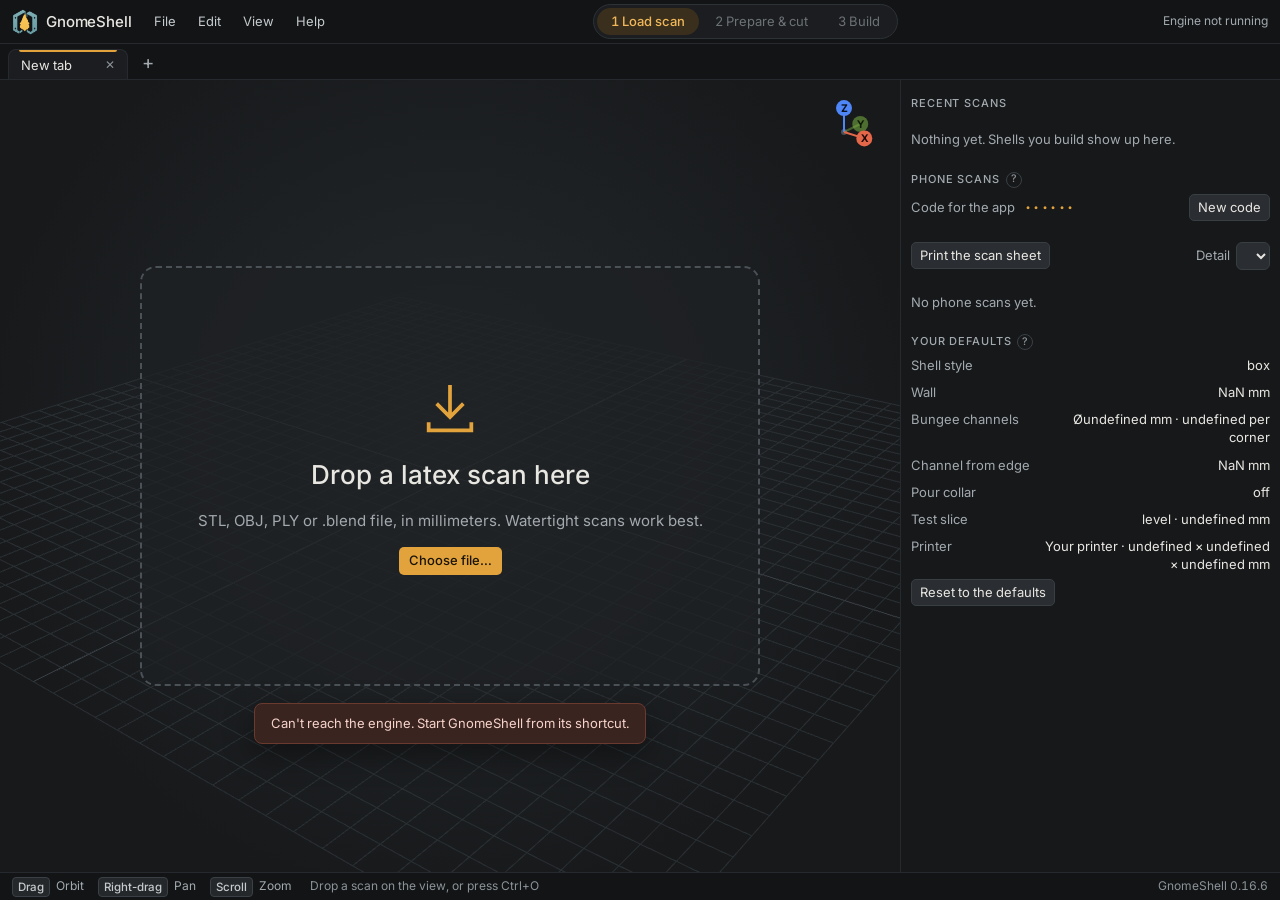
==== web/index.html @ 3bf7a103 "0.16.6: Clean up scan takes away a bench too; Keep box to pick what to keep Clean up scan now looks " ====
<!doctype html>
<html lang="en">
<head>
<meta charset="utf-8">
<meta name="viewport" content="width=device-width, initial-scale=1">
<title>GnomeShell</title>
<link rel="icon" type="image/png" sizes="256x256" href="icon.png?v=0.12.0">
<link rel="stylesheet" href="app.css">
<script type="importmap">{"imports":{"three":"./vendor/three.module.min.js"}}</script>
</head>
<body>
<div class="update-pop" id="updatePop" role="dialog" aria-labelledby="updTitle" hidden>
  <img src="logo.png" width="36" height="36" alt="">
  <div class="upd-text">
    <div class="upd-title" id="updTitle"></div>
    <div class="upd-notes" id="updNotes"></div>
  </div>
  <div class="upd-btns">
    <button type="button" class="btn" id="updIgnore">Ignore</button>
    <button type="button" class="btn primary" id="updGo">Update</button>
  </div>
</div>
<div class="app">
  <header class="top">
    <div class="brand">
      <img src="logo.png" width="26" height="26" alt="" aria-hidden="true">
      <span>GnomeShell</span>
    </div>
    <nav class="menubar" aria-label="Menus">
      <button type="button" class="menu-btn" id="fileMenu" aria-haspopup="menu">File</button>
      <button type="button" class="menu-btn" id="editMenu" aria-haspopup="menu">Edit</button>
      <button type="button" class="menu-btn" id="viewMenu" aria-haspopup="menu">View</button>
      <button type="button" class="menu-btn" id="helpMenu" aria-haspopup="menu">Help</button>
    </nav>
    <nav class="steps" aria-label="Steps">
      <button class="step" data-step="load" type="button">1 Load scan</button>
      <button class="step" data-step="cut" type="button" disabled>2 Prepare &amp; cut</button>
      <button class="step" data-step="done" type="button" disabled>3 Build</button>
    </nav>
    <span class="file" id="fileName" data-raw></span>
    <span class="meta mono" id="fileMeta">Starting…</span>
  </header>
  <nav class="tabstrip" id="tabstrip" aria-label="Open scans">
    <div class="tabs" id="tabs" role="tablist" aria-label="Open scans"></div>
    <button type="button" class="tab-new" id="tabNew" title="New tab (Ctrl+T): open another scan" aria-label="New tab">+</button>
  </nav>
  <div class="toolhdr" id="toolhdr" hidden>
    <div class="tgrp" id="editTools">
      <button type="button" id="undo" title="Undo (Ctrl+Z)" aria-label="Undo" disabled><svg width="16" height="16" viewBox="0 0 24 24" fill="none" stroke="currentColor" stroke-width="2" aria-hidden="true"><path d="M9 14L4 9l5-5"/><path d="M4 9h11a5 5 0 0 1 0 10h-3"/></svg></button>
      <button type="button" id="redo" title="Redo (Ctrl+Y)" aria-label="Redo" disabled><svg width="16" height="16" viewBox="0 0 24 24" fill="none" stroke="currentColor" stroke-width="2" aria-hidden="true"><path d="M15 14l5-5-5-5"/><path d="M20 9H9a5 5 0 0 0 0 10h3"/></svg></button>
    </div>
    <div class="tgrp" id="viewTools">
      <button type="button" data-view="front" title="Front view (Numpad 1)">Front</button>
      <button type="button" data-view="side" title="Side view (Numpad 3)">Side</button>
      <button type="button" data-view="top" title="Top view (Numpad 7)">Top</button>
      <button type="button" data-view="bottom" title="From underneath, to see the open face and the insert holder's pegs (Ctrl+Numpad 7)">Bottom</button>
      <button type="button" data-view="fit" title="Fit the view (F)">Fit</button>
    </div>
    <details class="show-menu" id="toggles" hidden>
      <summary><svg width="16" height="16" viewBox="0 0 24 24" fill="none" stroke="currentColor" stroke-width="1.8" aria-hidden="true"><path d="M2 12s4-7 10-7 10 7 10 7-4 7-10 7S2 12 2 12z"/><circle cx="12" cy="12" r="3"/></svg>Show<svg width="12" height="12" viewBox="0 0 24 24" fill="none" stroke="currentColor" stroke-width="2.4" aria-hidden="true"><path d="M6 9l6 6 6-6"/></svg></summary>
      <div class="show-list">
      <label for="tOver"><input id="tOver" type="checkbox" checked> Overhangs in red<kbd>X</kbd></label>
      <label for="tPlanes"><input id="tPlanes" type="checkbox" checked> Cut planes</label>
      <label for="tPieces"><input id="tPieces" type="checkbox" checked> Piece colors</label>
      <label for="tPour"><input id="tPour" type="checkbox" checked> Pour collar</label>
      <label for="tSlices"><input id="tSlices" type="checkbox" checked> Test slices<kbd>T</kbd></label>
      <label for="tSeam"><input id="tSeam" type="checkbox" checked> Seam cards</label>
      </div>
    </details>
    <div class="tgrp" id="doneTools" hidden>
      <button type="button" data-show="shell" class="on">Shell</button>
      <button type="button" data-show="latex">With latex</button>
      <button type="button" data-show="slices">Test slices</button>
      <button type="button" data-show="plates">Plates</button>
    </div>
    <span class="tfill"></span>
    <button type="button" class="tbtn" id="panelBtn" title="Hide or show the side panel (N)" aria-label="Side panel" aria-pressed="true"><svg width="16" height="16" viewBox="0 0 24 24" fill="none" stroke="currentColor" stroke-width="1.8" aria-hidden="true"><rect x="3" y="4" width="18" height="16" rx="2"/><path d="M15 4v16"/></svg></button>
  </div>

  <div class="body">
    <main class="view" id="view">
      <canvas id="gl" role="img" aria-label="3D view of the scan"></canvas>

      <label class="drop" id="drop" for="fileInput" tabindex="0" role="button" aria-label="Choose a scan file (Ctrl+O)">
        <svg width="64" height="64" viewBox="0 0 24 24" fill="none" stroke="var(--latex)" stroke-width="1.4" aria-hidden="true"><path d="M12 3v12M7 10l5 5 5-5"/><path d="M4 17v3h16v-3"/></svg>
        <span class="drop-title">Drop a latex scan here</span>
        <span class="drop-sub">STL, OBJ, PLY or .blend file, in millimeters. Watertight scans work best.</span>
        <span class="btn primary">Choose file…</span>
        <input id="fileInput" type="file" accept=".stl,.obj,.ply,.blend" hidden>
      </label>

      <nav class="rail" id="rail" aria-label="Tools" hidden>
        <button type="button" data-mode="pieces" class="on" aria-label="Pick pieces" data-tname="Pick pieces" data-tkey="P" data-tip="Click pieces in the view. Shift-click picks more than one, Ctrl+A picks them all."><svg width="20" height="20" viewBox="0 0 24 24" fill="none" stroke="currentColor" stroke-width="1.8" stroke-linejoin="round" aria-hidden="true"><path d="M5 3l14 7-6 2-2 6z"/></svg></button>
        <button type="button" data-mode="lines" aria-label="Pick lines" data-tname="Pick lines" data-tkey="L" data-tip="Click the lines between pieces. Delete removes them, double-click picks the whole cut."><svg width="20" height="20" viewBox="0 0 24 24" fill="none" stroke="currentColor" stroke-width="1.8" stroke-linecap="round" aria-hidden="true"><path d="M4 20L20 4M4 9V4h5M15 20h5v-5"/></svg></button>
        <button type="button" data-mode="draw" aria-label="Draw a cut" data-tname="Draw a cut" data-tkey="D" data-tip="Drag a line across the model. The cut goes through the line straight away from you, only through the pieces it crosses. Then drag its arrow or rings to fine-tune it."><svg width="20" height="20" viewBox="0 0 24 24" fill="none" stroke="currentColor" stroke-width="1.8" stroke-linecap="round" stroke-linejoin="round" aria-hidden="true"><path d="M3 21L21 3" stroke-dasharray="3 3"/><path d="M14 4l6 6-9 9H5v-6z"/></svg></button>
        <span class="rsep" aria-hidden="true"></span>
        <button type="button" id="railCut" aria-label="Add a cut" data-tname="Add a cut" data-tkey="C" data-tip="Adds a cut through the whole shell. Drag the arrow to slide it, a ring to turn or tilt it."><svg width="20" height="20" viewBox="0 0 24 24" fill="none" stroke="currentColor" stroke-width="1.8" stroke-linecap="round" aria-hidden="true"><circle cx="6" cy="6" r="3"/><circle cx="6" cy="18" r="3"/><path d="M20 4L8.1 15.9M14.5 14.5L20 20M8.1 8.1L12 12"/></svg></button>
        <button type="button" id="railOpt" aria-label="Optimize the open cut" data-tname="Optimize cut" data-tkey="O" data-tip="Turns and slides the open cut until the fewest faces would catch. Esc stops it."><svg width="20" height="20" viewBox="0 0 24 24" fill="none" stroke="currentColor" stroke-width="1.8" stroke-linecap="round" aria-hidden="true"><path d="M12 3v3M12 18v3M3 12h3M18 12h3M5.6 5.6l2.1 2.1M16.3 16.3l2.1 2.1M5.6 18.4l2.1-2.1M16.3 7.7l2.1-2.1"/></svg></button>
        <button type="button" id="railJoin" aria-label="Join the picked pieces" data-tname="Join pieces" data-tkey="M" data-tip="Joins the picked pieces back into one. Shift-click two or more pieces first."><svg width="20" height="20" viewBox="0 0 24 24" fill="none" stroke="currentColor" stroke-width="1.8" stroke-linecap="round" aria-hidden="true"><path d="M8 4H4v4M16 4h4v4M8 20H4v-4M16 20h4v-4M9 12h6M12 9v6"/></svg></button>
        <span class="rsep" aria-hidden="true"></span>
        <button type="button" id="railScale" aria-label="Scale box" data-tname="Scale box" data-tkey="S" data-tip="Opens the Scan tab with the box round the latex. Drag a gold corner to scale it, Shift snaps to 5%."><svg width="20" height="20" viewBox="0 0 24 24" fill="none" stroke="currentColor" stroke-width="1.8" stroke-linecap="round" aria-hidden="true"><path d="M3 3h6M3 3v6M21 21h-6M21 21v-6M3 3l7 7M21 21l-7-7"/></svg></button>
        <button type="button" id="railRot" aria-label="Turn 90 degrees" data-tname="Turn 90°" data-tkey="R" data-tip="Turns the scan a quarter turn round Z. Shift+R turns it 15°."><svg width="20" height="20" viewBox="0 0 24 24" fill="none" stroke="currentColor" stroke-width="1.8" stroke-linecap="round" aria-hidden="true"><path d="M21 12a9 9 0 1 1-3-6.7M21 3v6h-6"/></svg></button>
        <span class="rsep" aria-hidden="true"></span>
        <button type="button" id="railIns" aria-label="Insert view" data-tname="Insert view" data-tkey="I" data-tip="Just the insert and its holder, with the latex and shell grayed out."><svg width="20" height="20" viewBox="0 0 24 24" fill="none" stroke="currentColor" stroke-width="1.8" stroke-linejoin="round" aria-hidden="true"><path d="M12 3l8 4.5v9L12 21l-8-4.5v-9z"/><path d="M12 12l8-4.5M12 12v9M12 12L4 7.5"/></svg></button>
        <span class="rsep" aria-hidden="true"></span>
        <button type="button" id="keysBtn" aria-label="Keyboard shortcuts" data-tname="Shortcuts" data-tkey="?" data-tip="Every keyboard shortcut."><svg width="20" height="20" viewBox="0 0 24 24" fill="none" stroke="currentColor" stroke-width="1.8" stroke-linecap="round" aria-hidden="true"><rect x="2" y="6" width="20" height="12" rx="2"/><path d="M6 10h.01M10 10h.01M14 10h.01M18 10h.01M8 14h8"/></svg></button>
      </nav>

      <svg class="axes" id="axes" width="84" height="84" viewBox="-42 -42 84 84" role="img" aria-label="View axes">
        <g id="axesG"></g>
      </svg>

      <div class="keys" id="keys" hidden role="dialog" aria-label="Keyboard shortcuts">
        <div class="keys-head"><span class="strong">Shortcuts</span><button type="button" class="x" id="keysClose" aria-label="Close">✕</button></div>
        <dl id="keysList"></dl>
      </div>
      <div class="legend" id="legend" hidden>
        <div class="leg-row"><i class="sw" style="background:var(--bad)"></i><span>Faces the wrong way: would catch</span><span class="leg-n mono" id="legBad"></span></div>
        <div class="leg-row"><i class="sw" style="background:linear-gradient(90deg,#5fa497 0 25%,#5a8cc4 25% 50%,#957dcb 50% 75%,#c9b45a 75%)"></i><span>Each piece in its own color: pulls off cleanly</span><span class="leg-n mono" id="legOk"></span></div>
        <div class="leg-row" id="legSlice" hidden><i class="sw" style="background:var(--plan)"></i><span>Where the test slices are cut</span><span class="leg-n mono" id="legSliceN"></span></div>
      </div>
      <div class="labels" id="labels"></div>
      <div class="toolbar tr ins-bar" id="insViewBar" hidden>
        <span><span class="strong">Insert view</span> <span class="muted">· pull the dots to size it · Esc to go back</span></span>
        <button type="button" class="btn sm" id="insViewBack">Back to the cuts</button>
      </div>
      <div class="hud" id="hud" role="status" aria-live="off" hidden>
        <svg class="gauge" width="84" height="50" viewBox="0 0 84 50" aria-hidden="true"><path class="g-bg" d="M8 44 A34 34 0 0 1 76 44" pathLength="100"/><path class="g-fg" id="hudArc" d="M8 44 A34 34 0 0 1 76 44" pathLength="100" stroke-dasharray="0 100"/></svg>
        <div class="hud-mid">
          <div class="hud-k">Overhang</div>
          <div class="hud-v mono" id="hudPct">–</div>
          <div class="hud-d mono" id="hudDelta"></div>
        </div>
        <span class="hud-sep" aria-hidden="true"></span>
        <div class="hud-s" id="hudSub"></div>
      </div>
      <label class="spread" id="spreadBox" for="spread" hidden>Pull apart<input id="spread" type="range" min="0" max="120" value="40"><span class="mono" id="spreadVal">40 mm</span></label>

      <div class="busy" id="busy" role="status" aria-live="polite" hidden>
        <div class="busy-card">
          <div class="spinner" aria-hidden="true"></div>
          <div><div class="busy-title" id="busyTitle">Working…</div><div class="busy-sub" id="busySub"></div></div>
          <button type="button" class="btn sm" id="busyCancel" hidden>Stop</button>
        </div>
      </div>
      <div class="buildbar" id="buildBar" role="status" aria-live="polite" hidden>
        <div class="spinner sm" aria-hidden="true"></div>
        <div class="bb-text"><div class="bb-title" id="bbTitle"></div><div class="bb-sub" id="bbSub"></div></div>
        <button type="button" class="btn sm" id="bbStop">Stop</button>
      </div>
      <div class="modal" id="closeAsk" role="dialog" aria-modal="true" aria-labelledby="closeAskTitle" hidden>
        <div class="modal-card">
          <div class="modal-title" id="closeAskTitle"></div>
          <p class="modal-text" id="closeAskText"></p>
          <div class="modal-btns"><button type="button" class="btn" id="closeAskNo">Keep it open</button><button type="button" class="btn primary" id="closeAskYes">Close tab</button></div>
        </div>
      </div>
      <div class="warnbar" id="engineWarn" role="alert" hidden><span id="engineWarnText"></span><button type="button" class="btn sm" id="engineWarnClose">Close this window</button></div>
      <div class="toast" id="toast" role="status" hidden></div>
    </main>
    <div class="ctx" id="ctx" role="menu" hidden></div>

    <aside class="panel" id="panel">
      <section class="outliner" id="outliner" aria-label="Scene" hidden>
        <div class="ol-head">Scene</div>
        <div class="ol-tree" id="olTree" role="tree" aria-label="Scene"></div>
      </section>
      <!-- step 1 -->
      <section class="pane" id="paneLoad">
        <div class="scroll">
          <h2>Recent scans</h2>
          <div class="recent" id="recent"><p class="muted">Nothing yet. Shells you build show up here.</p></div>
          <div class="head-row h2help"><h2>Phone scans</h2><span class="help" tabindex="0" role="img" aria-label="Help" data-tip="Take photos with the GnomeShell Scan app on your phone. They come here over Wi-Fi while GnomeShell is open, and the 3D model is built on this PC.">?</span></div>
          <div class="phone" id="phone">
            <div class="phone-code"><span class="muted">Code for the app</span><span class="mono strong" id="phoneCode">······</span><button type="button" class="btn sm" id="phoneNewCode" title="Make a new code. Phones with the old one can't send any more.">New code</button></div>
            <p class="muted phone-addr" id="phoneAddr"></p>
            <div class="phone-acts">
              <a class="btn sm" id="phoneSheet" href="/api/phone/sheet.pdf" target="_blank" rel="noopener">Print the scan sheet</a>
              <label class="phone-detail" for="phoneDetail">Detail <select id="phoneDetail"></select></label>
            </div>
            <div class="recent" id="phoneScans"><p class="muted">No phone scans yet.</p></div>
          </div>
          <div class="head-row h2help"><h2>Your defaults</h2><span class="help" tabindex="0" role="img" aria-label="Help" data-tip="Anything you change on the next screen is saved here and used for every scan.">?</span></div>
          <dl class="kv" id="defaults"></dl>
          <button type="button" class="btn sm resetDefaults">Reset to the defaults</button>
        </div>
      </section>

      <!-- step 2 -->
      <section class="pane" id="paneCut" data-tab="cuts" hidden>
        <div class="ptabs" role="tablist" aria-label="Side panel" id="ptabs">
          <button type="button" role="tab" data-tab="scan" aria-selected="false" title="Size and prepare the scan (1)"><svg class="ti" width="16" height="16" viewBox="0 0 24 24" fill="none" stroke="currentColor" stroke-width="1.8" stroke-linecap="round" aria-hidden="true"><path d="M12 3l8 4.5v9L12 21l-8-4.5v-9z"/><path d="M12 12l8-4.5M12 12v9M12 12L4 7.5"/></svg>Scan<span class="n" id="tabScan"></span></button>
          <button type="button" role="tab" data-tab="cuts" aria-selected="true" title="Cuts, pieces and saved layouts (2)"><svg class="ti" width="16" height="16" viewBox="0 0 24 24" fill="none" stroke="currentColor" stroke-width="1.8" stroke-linecap="round" aria-hidden="true"><circle cx="6" cy="6" r="3"/><circle cx="6" cy="18" r="3"/><path d="M20 4L8.1 15.9M14.5 14.5L20 20M8.1 8.1L12 12"/></svg>Cuts<span class="n" id="tabCuts"></span></button>
          <button type="button" role="tab" data-tab="insert" aria-selected="false" title="Silicone insert (3)"><svg class="ti" width="16" height="16" viewBox="0 0 24 24" fill="none" stroke="currentColor" stroke-width="1.8" stroke-linecap="round" aria-hidden="true"><path d="M4 8h16v11H4z"/><path d="M8 8V5h8v3M12 12v4"/></svg>Insert<span class="n" id="tabInsert"></span></button>
          <button type="button" role="tab" data-tab="mask" aria-selected="false" title="Paint mask: a cover to spray through (5)"><svg class="ti" width="16" height="16" viewBox="0 0 24 24" fill="none" stroke="currentColor" stroke-width="1.8" stroke-linecap="round" stroke-linejoin="round" aria-hidden="true"><path d="M3 12c0-5 4-8 9-8s9 3 9 8-4 8-9 8-9-3-9-8z"/><circle cx="8.5" cy="11" r="2"/><circle cx="15.5" cy="11" r="2"/></svg>Mask<span class="n" id="tabMask"></span></button>
          <button type="button" role="tab" data-tab="settings" aria-selected="false" title="Shell, channels, test slice and printer (4)"><svg class="ti" width="16" height="16" viewBox="0 0 24 24" fill="none" stroke="currentColor" stroke-width="1.8" stroke-linecap="round" aria-hidden="true"><path d="M4 6h9M17 6h3M4 12h3M11 12h9M4 18h11M19 18h1"/><circle cx="15" cy="6" r="2"/><circle cx="9" cy="12" r="2"/><circle cx="17" cy="18" r="2"/></svg>Settings<span class="n" id="tabSettings"></span></button>
        </div>
        <div class="scroll">
          <div class="scan-warn clean-warn" id="cleanWarn" role="status" hidden>
            <p>This scan still has the floor it was scanned on, and maybe other things that were round it. Clean up keeps just the latex mold, closed flat underneath. If it misses a bench or table, use Keep box to pick the part to keep.</p>
            <div class="inline"><button type="button" class="btn sm" data-prep="cleanup">Clean up scan</button><button type="button" class="btn sm" data-keepbox>Keep box</button></div>
          </div>
          <div class="keep-box" id="keepBox" role="region" aria-label="Keep box" hidden>
            <p><b>Keep box.</b> Drag the green dots so the box holds just the latex mold. Bring the bottom up to just above the bench or table it sits on. What's outside the box shows in red and is cut away; the cut is closed flat. Shift+drag turns the view. Esc cancels.</p>
            <div class="inline"><label for="keepBottom">Bottom at (mm)</label><input id="keepBottom" type="number" step="0.5"></div>
            <div class="btn-grid">
              <button type="button" class="btn" id="keepCancel">Cancel</button>
              <button type="button" class="btn primary" id="keepGo">Keep what's in the box</button>
            </div>
          </div>
          <div class="scan-warn" id="scanWarn" role="alert" hidden>
            <p id="scanWarnText"></p>
            <button type="button" class="btn sm" id="scanWarnFix" data-prep="repair">Repair mesh</button>
          </div>
          <details class="group pnl" id="prepBox" data-in="scan" data-pnl="size" open>
            <summary><span>Size</span><span class="help" tabindex="0" role="img" aria-label="Help" data-tip="Or drag a gold corner of the box round the latex to scale it (Shift: 5% steps, Esc puts it back). Untick Keep proportions for white dots that stretch one way. Measure the latex, type what you measured and press Apply (or Enter). The cuts move with the scan. Print test slices to check the fit, then nudge the size and build again.">?</span><span class="sum-meta mono" id="sizeSum"></span></summary>
            <div class="group-body">
              <div class="small faint" id="sizeLoaded"></div>
              <div class="fields size3">
                <label for="sizeX">Width (mm)<input id="sizeX" type="number" step="0.1" min="1"></label>
                <label for="sizeY">Depth (mm)<input id="sizeY" type="number" step="0.1" min="1"></label>
                <label for="sizeZ">Height (mm)<input id="sizeZ" type="number" step="0.1" min="1"></label>
              </div>
              <div class="size-row">
                <label class="check" for="sizeLock"><input id="sizeLock" type="checkbox" checked> Keep proportions</label>
                <label class="pct" for="sizePct">Scale <input id="sizePct" type="number" step="0.1" min="5" value="100"> %</label>
              </div>
              <div class="btn-grid">
                <button type="button" class="btn" id="sizeApply" disabled>Apply size</button>
                <button type="button" class="btn" id="sizeCancel" disabled>Cancel</button>
              </div>
            </div>
          </details>
          <details class="group pnl" data-in="scan" data-pnl="orient">
            <summary><span>Orientation</span></summary>
            <div class="group-body">
              <div class="btn-grid">
                <button type="button" class="btn" data-prep="lay_flat">Lay flat on base</button>
                <button type="button" class="btn" data-prep="reset">Reset scan</button>
              </div>
              <div class="rot">
                <span>Rotate 90°</span>
                <button type="button" class="btn sm" data-rot="x,90">X</button>
                <button type="button" class="btn sm" data-rot="y,90">Y</button>
                <button type="button" class="btn sm" data-rot="z,90">Z</button>
                <button type="button" class="btn sm" data-rot="z,15" title="Turn 15° around Z">Z 15°</button>
              </div>
            </div>
          </details>
          <details class="group pnl" data-in="scan" data-pnl="base">
            <summary><span>Base</span><span class="help" tabindex="0" role="img" aria-label="Help" data-tip="Puts a base on the model itself. Follow the bottom fills in right up to the underside, however uneven, and carries it straight down (Widen grows it out all round); Flat slab is a plinth round the whole footprint (best when it stands on feet). Set the height here or drag the blue dot under the model. If only a paw or a corner touches the floor, Reach up is raised for you so the base meets the rest of the model; move it to change that. Reset scan takes it off again.">?</span></summary>
            <div class="group-body">
              <div class="seg" role="group" aria-label="Base shape" id="baseShape">
                <button type="button" data-bshape="outline" class="on">Follow the bottom</button>
                <button type="button" data-bshape="slab">Flat slab</button>
              </div>
              <label class="slider" for="baseH">Height<input id="baseH" type="range" min="0" max="80" step="1" value="0"><span class="mono" id="baseHv">off</span></label>
              <label class="slider" for="baseF">Flare<input id="baseF" type="range" min="0" max="30" step="1" value="0"><span class="mono" id="baseFv">0°</span></label>
              <label class="slider" for="baseR" title="How far above the lowest point the base reaches up to meet the model">Reach up<input id="baseR" type="range" min="0" max="80" step="1" value="0"><span class="mono" id="baseRv">0 mm</span></label>
              <label class="slider" for="baseW" id="baseWRow" title="Grow the base out past the model's outline all round">Widen<input id="baseW" type="range" min="0" max="40" step="1" value="0"><span class="mono" id="baseWv">0 mm</span></label>
              <label class="slider" for="baseM" id="baseMRow" hidden>Margin<input id="baseM" type="range" min="0" max="40" step="1" value="6"><span class="mono" id="baseMv">6 mm</span></label>
              <div class="btn-grid">
                <button type="button" class="btn" id="baseAdd" disabled>Add base</button>
                <button type="button" class="btn" id="saveModel" title="Save the model as an STL in the scan's folder. A base still showing in blue is added first.">Save model STL</button>
              </div>
              <button type="button" class="btn sm" id="showModel" title="Open the scan's folder with the saved model picked out">Show saved model in folder</button>
              <p class="small warn-note" id="baseNote" hidden></p>
            </div>
          </details>
          <details class="group pnl" id="fitBox" data-in="scan" data-pnl="fit">
            <summary><span>Fit your printer</span><span class="help" tabindex="0" role="img" aria-label="Help" data-tip="Splits the model itself (not the shell) into parts that each fit your printer. Each cut gets one peg on the part below and a matching hole in the part above, so they line up when you glue them. Suggest cuts picks spots where the cut is solid, with room for pegs; drag a cut's slider to move it. Draw a cut (free line, box or ellipse) to cut an area out straight through the model the way you're looking. Pull the parts apart spreads the model's parts out in the view, solid and with their pegs and holes (the shell doesn't move). The parts are saved as &quot;&lt;name&gt; - part 1.stl&quot; and so on in the scan's folder. Pick your printer on the Settings tab.">?</span><span class="sum-meta mono" id="fitSum"></span></summary>
            <div class="group-body">
              <p class="small" id="fitLine"></p>
              <label class="check" for="showPrinter"><input id="showPrinter" type="checkbox" checked> Show the printer's space in the view</label>
              <div class="btn-grid">
                <button type="button" class="btn" id="splitSuggest">Suggest cuts</button>
                <button type="button" class="btn" id="splitAdd">+ Level cut</button>
                <button type="button" class="btn" id="splitAddX">+ Upright, across</button>
                <button type="button" class="btn" id="splitAddY">+ Upright, front–back</button>
              </div>
              <div class="draw-row"><span class="small">Draw a cut</span><div class="seg3">
                <button type="button" class="btn sm" data-draw="free" aria-pressed="false" title="Draw round the area you want as its own part">Free line</button>
                <button type="button" class="btn sm" data-draw="box" aria-pressed="false" title="Drag a box over the area you want as its own part">Box</button>
                <button type="button" class="btn sm" data-draw="ellipse" aria-pressed="false" title="Drag an ellipse over the area you want as its own part">Ellipse</button></div></div>
              <p class="small muted" id="drawHint" hidden>Drag on the view round the area you want as its own part. The cut goes straight through the model the way you're looking, and gets pegs. Turn the view first if you need to. Esc cancels.</p>
              <p class="small muted" id="splitHint" hidden>Each part shows in its own color. Drag a numbered handle in the view, or a slider, to move a cut.</p>
              <div id="splitCuts"></div>
              <label class="split-spread" id="splitSpreadBox" for="splitSpread" hidden title="Spread the model's parts out to see how they fit together, pegs and holes included. Nothing is saved until you press Split and save parts.">Pull the parts apart<input id="splitSpread" type="range" min="0" max="120" value="0"><span class="mono" id="splitSpreadVal">0 mm</span></label>
              <div class="fields">
                <label for="peg_d_mm">Peg diameter (mm)<input id="peg_d_mm" data-set type="number" step="0.5" min="2" max="30"></label>
                <label for="peg_len_mm">Peg length (mm)<input id="peg_len_mm" data-set type="number" step="1" min="3" max="60"></label>
                <label for="peg_clear_mm" title="How much bigger the hole is than the peg">Hole clearance (mm)<input id="peg_clear_mm" data-set type="number" step="0.05" min="0" max="2"></label>
              </div>
              <div id="splitParts" class="small"></div>
              <button type="button" class="btn primary" id="splitGo" disabled>Split and save parts</button>
            </div>
          </details>
          <details class="group pnl" data-in="scan" data-pnl="spout">
            <summary><span>Pour spout</span><span class="help" tabindex="0" role="img" aria-label="Help" data-tip="A round spout joined onto the model for pouring. Click Place by clicking, then click the model where it goes; it shows in green. The shell is left open where the spout comes out. Reset scan takes it off.">?</span></summary>
            <div class="group-body">
              <div class="fields">
                <label for="spoutD">Diameter (mm)<input id="spoutD" type="number" step="1" min="3" max="100" value="20"></label>
                <label for="spoutH">Height (mm)<input id="spoutH" type="number" step="1" min="2" max="200" value="30"></label>
              </div>
              <div class="seg" role="group" aria-label="Spout direction" id="spoutDir">
                <button type="button" data-dir="up" class="on">Straight up</button>
                <button type="button" data-dir="normal">Out from the surface</button>
              </div>
              <div class="btn-grid3">
                <button type="button" class="btn" id="spoutPick" title="Then click the model where the spout goes">Place by clicking</button>
                <button type="button" class="btn" id="spoutTop" title="On the highest point of the model">At the top</button>
                <button type="button" class="btn" id="spoutAdd" disabled>Add spout</button>
              </div>
            </div>
          </details>
          <details class="group pnl" data-in="scan" data-pnl="seam">
            <summary><span>Seam card</span><span class="help" tabindex="0" role="img" aria-label="Help" data-tip="A thin card that stands straight out from the model, its inner edge shaped to sit against it, from the bottom up. Latex over it to get a flap that opens to pull the skin off. Click Place by clicking, then click the model where the card's top should be; it shows in purple. Click again to add another card. Suggest a spot checks whether the skin needs one and puts it up the plainest side.">?</span></summary>
            <div class="group-body">
              <div class="fields">
                <label for="seam_w_mm" title="How far the card stands out past the furthest part of the model">Sticks out (mm)<input id="seam_w_mm" data-set type="number" step="1" min="5" max="300"></label>
                <label for="seam_t_mm">Thickness (mm)<input id="seam_t_mm" data-set type="number" step="0.01" min="0.1" max="5"></label>
                <label for="seam_gap_mm" title="Room between the card and the model; 0 fits it exactly">Gap to model (mm)<input id="seam_gap_mm" data-set type="number" step="0.05" min="0" max="5"></label>
                <label for="seam_rim_w_mm" title="A thicker strip along the outer edge to stiffen the card; 0 for none">Stiff edge width (mm)<input id="seam_rim_w_mm" data-set type="number" step="1" min="0" max="100"></label>
                <label for="seam_rim_t_mm">Stiff edge thickness (mm)<input id="seam_rim_t_mm" data-set type="number" step="0.5" min="0.5" max="10"></label>
              </div>
              <div class="btn-grid">
                <button type="button" class="btn" id="seamPick" title="Then click the model where the top of the card should be">Place by clicking</button>
                <button type="button" class="btn" id="seamSuggest">Suggest a spot</button>
              </div>
              <div id="seamCards"></div>
              <div class="btn-grid">
                <button type="button" class="btn" id="seamClear" disabled>Clear cards</button>
                <button type="button" class="btn primary" id="seamSave" disabled>Save seam card STL</button>
              </div>
            </div>
          </details>
          <details class="group pnl" data-in="scan" data-pnl="webs">
            <summary><span>Gap webs</span><span class="help" tabindex="0" role="img" aria-label="Help" data-tip="A thin flat sheet across a gap you can see through, like between the legs or between an arm and the body. The latex goes straight across it instead of down into the gap, so the skin comes off, and the concrete gets a thin fin there that you punch out. Find gaps looks all round the model; Click a gap fills the one you click, turned to face it square on. Turn and Tilt change its angle. Add webs joins them onto the model; Ctrl+Z or Reset scan takes them off.">?</span><span class="sum-meta mono" id="webSum"></span></summary>
            <div class="group-body">
              <div class="fields">
                <label for="web_t_mm" title="How thick the sheet is. Thin enough to punch out of the concrete.">Thickness (mm)<input id="web_t_mm" data-set type="number" step="0.1" min="0.2" max="10"></label>
              </div>
              <div class="btn-grid">
                <button type="button" class="btn" id="webFind" title="Look all round the model for gaps you can see through">Find gaps</button>
                <button type="button" class="btn" id="webPick" title="Then click in the middle of a gap, looking through it">Click a gap</button>
              </div>
              <div id="webCards"></div>
              <div class="btn-grid">
                <button type="button" class="btn" id="webClear" disabled>Clear</button>
                <button type="button" class="btn primary" id="webAdd" disabled>Add webs</button>
              </div>
            </div>
          </details>
          <details class="group pnl" data-in="scan" data-pnl="clean">
            <summary><span>Units &amp; clean-up</span></summary>
            <div class="group-body">
              <div class="row-label">Rescale: the file was in</div>
              <p class="muted small">Only if the scan came in the wrong size. Changing this resizes it.</p>
              <div class="seg" role="group" aria-label="Scan units">
                <button type="button" data-scale="1" class="on">mm</button>
                <button type="button" data-scale="10">cm</button>
                <button type="button" data-scale="25.4">inches</button>
              </div>
              <div class="inline">
                <label for="trimMm">Trim base (mm)</label><input id="trimMm" type="number" min="0.1" step="0.5" value="2">
                <button type="button" class="btn sm" data-prep="trim_base">Trim</button>
              </div>
              <div class="inline">
                <label for="simpPct">Simplify to (%)</label><input id="simpPct" type="number" min="5" max="100" step="5" value="50">
                <button type="button" class="btn sm" data-prep="simplify">Apply</button>
              </div>
              <div class="btn-grid">
                <button type="button" class="btn" data-prep="repair">Repair mesh</button>
                <button type="button" class="btn" data-prep="cleanup" id="cleanBtn" title="Take away the floor, bench or table the scan was made on, and anything not joined to the latex mold, then close it flat underneath. Ctrl+Z puts it back.">Clean up scan</button>
                <button type="button" class="btn" data-keepbox title="Set a box round the latex mold: everything outside it (a bench, a table, the floor) is cut away and the cut closed flat. Ctrl+Z puts it back. (K)">Keep box</button>
              </div>
              <p class="muted small" id="scanHealth"></p>
            
            </div>
          </details>

          <div data-in="cuts" class="head-row">
            <h2>Cuts</h2>
            <button type="button" class="btn" id="bestCut">Find best first cut</button>
          </div>
          <button data-in="cuts" type="button" class="btn slice-go" id="sliceAuto" title="Try many layouts (splitting the piece with the most overhang again and again, and thin layers each split its own way) and keep the one with the least overhang for the fewest pieces. No piece is smaller than the Smallest piece setting. Your cuts are replaced; Ctrl+Z brings them back.">Slice it for me</button>
          <div data-in="cuts" class="slice-alts" id="sliceAlts" hidden></div>
          <div data-in="cuts" id="cuts"></div>
          <button data-in="cuts" type="button" class="btn dashed" id="addCut">+ Cut through the whole shell</button>
          <div data-in="cuts" class="meter slim" id="meter">
            <div class="meter-top"><span>Overhang</span><span class="mono big" id="overPct">–</span></div>
            <div class="bar"><div id="overBar"></div></div>
            <span class="small" id="overNote"></span>
          </div>

          <div data-in="cuts" class="head-row">
            <span class="h2wrap"><h2>Pieces</h2><span class="help" tabindex="0" role="img" aria-label="Help" data-tip="Click a piece here or in the view to split it or change how it pulls off. Shift-click more (Ctrl+A for all) to split them together or join them.">?</span></span>
            <button type="button" class="btn" id="autoCuts">Suggest more cuts</button>
          </div>
          <div data-in="cuts" class="multibar" id="multiBar" hidden><span></span><button type="button" class="btn sm" id="mergeBtn" title="Remove the lines between them (M)">Join picked pieces</button></div>
          <div data-in="cuts" class="multisplit" id="multiSplit" hidden></div>
          <div data-in="cuts" id="pieces" class="pieces"></div>
          <div data-in="cuts" class="lockwarn" id="lockWarn" role="status" hidden></div>

          <details class="group" id="layoutsBox" data-in="cuts">
            <summary><span>Saved layouts</span><span class="help" tabindex="0" role="img" aria-label="Help" data-tip="The cuts you're working on are also kept as you go, and come back when you open this scan again.">?</span><span class="sum-meta mono" id="layoutsSum"></span></summary>
            <div class="group-body">
              <div class="layout-save"><input id="layoutName" type="text" maxlength="60" placeholder="Name it, e.g. 4 pieces, top whole" aria-label="Layout name"><button type="button" class="btn sm" id="layoutSave">Save</button></div>
              <div id="layoutList"></div>
            </div>
          </details>

          <details class="group" id="insertBox" data-in="insert" open>
            <summary><span>Silicone insert</span><span class="sum-meta mono" id="insSum">off</span></summary>
            <div class="group-body">
              <label class="check" for="insOn"><input id="insOn" type="checkbox"> Use a silicone insert for this scan <span class="help" tabindex="0" role="img" aria-label="Help" data-tip="For big pieces. Makes a holder (core, air holes and twist-lock pegs) and an insert mold to cast the silicone in, and puts twist-lock holes in the shell's corners.">?</span></label>
              <p class="muted small" id="insIntro">For big pieces. A silicone core sits inside the mold, so the concrete comes out hollow and uses less. GnomeShell makes a holder and an insert mold to cast it in, and puts twist-lock holes in the shell's corners.</p>
              <div id="insBody" hidden>
                <div class="seg four" role="group" aria-label="Insert shape" id="insShape">
                  <button type="button" data-shape="round">Round</button>
                  <button type="button" data-shape="oval">Oval</button>
                  <button type="button" data-shape="square">Square</button>
                  <button type="button" data-shape="rect">Rectangle</button>
                </div>
                <label class="check" for="insKeep"><input id="insKeep" type="checkbox" checked> Keep it sized to the latex <span class="help" tabindex="0" role="img" aria-label="Help" data-tip="Or pull the dots in the view: the white ones on the side and the far end set its width and height, the gold one at the opening slides it.">?</span></label>
                <div class="fields">
                  <label for="insW"><span id="insWl">Diameter (mm)</span><input id="insW" data-ins="w" type="number" step="1" min="20" max="500"></label>
                  <label for="insD" id="insDbox">Depth (mm)<input id="insD" data-ins="d" type="number" step="1" min="20" max="500"></label>
                  <label for="insH">Height (mm)<input id="insH" data-ins="h" type="number" step="1" min="20" max="500"></label>
                  <label for="insWall">Silicone wall (mm)<input id="insWall" data-ins="wall" type="number" step="0.5" min="3" max="60"></label>
                  <label for="insRound" id="insRoundBox">Corner rounding (mm)<input id="insRound" data-ins="round" type="number" step="0.5" min="0" max="100"></label>
                  <label for="insLeast">Least concrete (mm)<input id="insLeast" data-ins="least" type="number" step="1" min="0" max="100"></label>
                  <label for="insPeg">Peg size (mm) <span class="help" tabindex="0" role="img" aria-label="Help" data-tip="Across the head of each twist-lock peg. Smaller pegs need less shell at the corners. Fit the pegs picks the biggest that fit all four.">?</span><input id="insPeg" data-ins="peg_d" type="number" step="1" min="10" max="30"></label>
                  <label for="insArmW">Arm width (mm) <span class="help" tabindex="0" role="img" aria-label="Help" data-tip="The holder's arms, from the middle out to each corner peg.">?</span><input id="insArmW" data-ins="arm_w" type="number" step="1" min="4" max="40"></label>
                  <label for="insFrameW">Frame width (mm) <span class="help" tabindex="0" role="img" aria-label="Help" data-tip="The holder's frame, from corner peg to corner peg.">?</span><input id="insFrameW" data-ins="frame_w" type="number" step="1" min="4" max="40"></label>
                  <label for="insArmT">Holder thickness (mm) <span class="help" tabindex="0" role="img" aria-label="Help" data-tip="How thick the holder's hub, arms and frame are.">?</span><input id="insArmT" data-ins="arm_t" type="number" step="0.5" min="3" max="20"></label>
                  <label for="insCupWall">Mold wall (mm) <span class="help" tabindex="0" role="img" aria-label="Help" data-tip="The insert mold is a thin skin, with a copy of the holder's core inside, that you tear off once the silicone has set. This is its wall and floor. 0.56 is two lines on a 0.4 mm nozzle.">?</span><input id="insCupWall" data-ins="cup_wall" type="number" step="0.04" min="0.3" max="5"></label>
                  <label for="insTaper">Taper (° per side) <span class="help" tabindex="0" role="img" aria-label="Help" data-tip="The insert narrows toward its far end by this much on every side, so it pulls out of the concrete more easily. 1 to 3° is plenty. 0 keeps the sides straight.">?</span><input id="insTaper" data-ins="taper" type="number" step="0.5" min="0" max="15"></label>
                </div>
                <div class="btn-grid">
                  <button type="button" class="btn sm" id="insFit">Fit to the latex</button>
                  <button type="button" class="btn sm" id="insCentre">Center on opening</button>
                  <button type="button" class="btn sm" id="insPegFit" title="The biggest pegs whose twist-lock slots keep 3 mm of shell to the latex at all four corners">Fit the pegs</button>
                </div>
                <button type="button" class="btn sm" id="insView" title="Just the insert and its holder, with the latex and shell grayed out (I)">Insert view</button>
                <dl class="kv" id="insKv"></dl>
                <button type="button" class="btn sm" id="insOnly" title="Pour the silicone into the insert mold to the brim. Once it has set, tear the thin wall off, pull the insert off the mold's core and slide it onto the holder's core. Build shell makes these two too.">Make just the holder and insert mold</button>
              </div>
            </div>
          </details>

          <div class="mask-pane" data-in="mask">
            <div class="head-row h2help"><h2>Paint mask</h2><span class="help" tabindex="0" role="img" aria-label="Help" data-tip="A thin cover that fits over the piece, with openings where the paint goes. Select the area to cover, subtract the openings (the eyes, say), and build it. Tape it on and spray through the openings.">?</span></div>
            <p class="muted small" id="maskIntro">First select the area to cover: pick Ellipse, Box or Free line and draw round it with Add. Then Cut out raised features makes the openings over the eyes, or draw round each opening yourself with Subtract. With no tool picked, dragging turns the view. With a tool picked, Shift+drag or the middle mouse button turns it; Esc puts the tool down.</p>
            <div class="seg four" role="group" aria-label="Draw with" id="maskTool">
              <button type="button" data-tool="ellipse" title="Drag an ellipse round the area. Shift after you start makes a circle. Click again or press Esc to put it down. (O)">Ellipse</button>
              <button type="button" data-tool="box" title="Drag a box round the area. Shift after you start makes a square. (X)">Box</button>
              <button type="button" data-tool="free" title="Draw a loop round the area by hand (F)">Free line</button>
              <button type="button" data-tool="brush" title="Add or subtract by dragging on the model, for touching up (U)">Brush</button>
            </div>
            <div class="seg" role="group" aria-label="Add or subtract" id="maskBrush">
              <button type="button" data-brush="add" class="on" title="Add to the area the mask covers (B)">Add</button>
              <button type="button" data-brush="erase" title="Subtract from the mask: makes an opening (E)">Subtract</button>
            </div>
            <label class="slider" for="maskSize" id="maskSizeBox" hidden>Brush size<input id="maskSize" type="range" min="1" max="40" step="0.5" value="6"><span class="mono" id="maskSizeV">6 mm</span></label>
            <button type="button" class="btn sm" id="maskFind" disabled title="Finds the parts that stand up inside the area you selected, like the eyes, and cuts them out of the mask as openings">Cut out raised features</button>
            <div id="maskFeat" hidden>
              <div id="maskFeatList" class="mask-feats"></div>
              <div class="fields">
                <label for="maskMargin">Opening margin (mm) <span class="help" tabindex="0" role="img" aria-label="Help" data-tip="How far past the raised part's edge each opening goes. Above 0 sprays a little round it; below 0 keeps the paint inside it.">?</span><input id="maskMargin" type="number" step="0.25" min="-5" max="10" value="0.5"></label>
                <label for="maskFeatSize">Feature size (mm) <span class="help" tabindex="0" role="img" aria-label="Help" data-tip="About how wide the raised parts to find are. Press Cut out raised features again after changing it.">?</span><input id="maskFeatSize" type="number" step="1" min="2" max="200"></label>
              </div>
            </div>
            <div class="btn-grid">
              <button type="button" class="btn sm" id="maskFacing" title="Selects everything on the model that faces you now. Turn the view to face the side you want covered first.">Select facing side</button>
              <button type="button" class="btn sm" id="maskInvert" title="The selected area becomes unselected and the rest becomes selected">Invert selection</button>
              <button type="button" class="btn sm" id="maskGrow" title="Moves the edge of the mask out by 1 mm all round, openings included">Expand</button>
              <button type="button" class="btn sm" id="maskShrink" title="Moves the edge of the mask in by 1 mm all round, openings included">Contract</button>
            </div>
            <button type="button" class="btn sm" id="maskClear" title="Clears the selection and removes the built mask from the view. Ctrl+Z brings the selection back.">Clear mask</button>
            <dl class="kv" id="maskKv"></dl>
            <div class="fields">
              <label for="mask_t_mm">Thickness (mm) <span class="help" tabindex="0" role="img" aria-label="Help" data-tip="How thick the mask is. 1.2 is three lines on a 0.4 mm nozzle.">?</span><input id="mask_t_mm" data-set type="number" step="0.1" min="0.4" max="10"></label>
              <label for="mask_gap_mm">Gap (mm) <span class="help" tabindex="0" role="img" aria-label="Help" data-tip="How far the mask sits off the model, so it doesn't rub the paint. 0.1 is snug without rubbing. If this scan is of the latex mold and not the piece itself, set it to minus the latex's thickness (say -2.7 for 3 mm of latex) so the mask fits the cast.">?</span><input id="mask_gap_mm" data-set type="number" step="0.1" min="-10" max="5"></label>
            </div>
            <label class="check" for="mask_fine_edge"><input id="mask_fine_edge" data-set type="checkbox"> Thin edge round the openings <span class="help" tabindex="0" role="img" aria-label="Help" data-tip="The mask tapers down to a fine edge round each opening, so the spray reaches right up to it and the paint line is crisp.">?</span></label>
            <label class="check" for="mask_smooth"><input id="mask_smooth" data-set type="checkbox"> Smooth the surface <span class="help" tabindex="0" role="img" aria-label="Help" data-tip="Smooths out the flat facets of a low-detail scan so they don't print into the mask.">?</span></label>
            <label class="check" for="maskShow"><input id="maskShow" type="checkbox" checked> Show the built mask</label>
            <button type="button" class="btn primary wide" id="maskBuild">Build paint mask</button>
            <div id="maskDone" hidden>
              <dl class="kv" id="maskDoneKv"></dl>
              <div class="btn-grid">
                <button type="button" class="btn sm" id="maskOpen" title="Opens the paint mask's 3MF, turned dome up and ready to slice">Open in Bambu Studio</button>
                <button type="button" class="btn sm" id="maskFolder">Show folder</button>
              </div>
            </div>
          </div>

          <h2 class="settings-head" data-in="settings">Settings</h2>
          <div class="units-row" data-in="settings">
            <span>Show sizes in</span>
            <div class="seg" role="group" aria-label="Units shown">
              <button type="button" data-units="mm">mm</button>
              <button type="button" data-units="cm">cm</button>
              <button type="button" data-units="in">inches</button>
            </div>
          </div>
          <details class="group" data-in="settings">
            <summary><span>Pour collar</span><span class="help" tabindex="0" role="img" aria-label="Help" data-tip="Carries the mold's base opening straight down so the shell leaves room to pour.">?</span><span class="sum-meta mono" id="sumPour"></span></summary>
            <div class="group-body">
              <label class="slider" for="pourH">Height<input id="pourH" type="range" min="0" max="80" step="1" value="0"><span class="mono" id="pourHv">off</span></label>
              <label class="slider" for="pourF">Flare<input id="pourF" type="range" min="0" max="30" step="1" value="0"><span class="mono" id="pourFv">0°</span></label>
            </div>
          </details>

          <details class="group" data-in="settings">
            <summary><span>Shell</span><span class="sum-meta mono" id="sumShell"></span></summary>
            <div class="group-body">
              <div class="seg" role="group" aria-label="Shell style" id="shellStyle">
                <button type="button" data-style="BOX">Box</button>
                <button type="button" data-style="CONTOUR">Contour Shell</button>
              </div>
              <div class="fields">
                <label for="wall_mm" data-box>Wall (mm)<input id="wall_mm" data-set type="number" step="0.05" min="1" max="50"></label>
                <label for="contour_mm" data-contour>Thickness (mm)<input id="contour_mm" data-set type="number" step="0.5" min="1.5" max="20"></label>
                <label for="strip_w_mm" data-contour title="How far the seam strips stand out from the shell">Strip width (mm)<input id="strip_w_mm" data-set type="number" step="1" min="4" max="40"></label>
                <label for="strip_t_mm" data-contour title="Thickness of the strip on each piece; twice this where two pieces meet">Strip thickness (mm)<input id="strip_t_mm" data-set type="number" step="0.5" min="2" max="15"></label>
                <label for="notch_gap_mm" data-contour title="Spacing of the cord notches up each seam">Notch spacing (mm)<input id="notch_gap_mm" data-set type="number" step="5" min="10" max="200"></label>
                <label for="foot_mm" data-contour title="A flat rim round the open bottom so it stands up; 0 for none">Foot (mm)<input id="foot_mm" data-set type="number" step="1" min="0" max="40"></label>
                <label for="bump_r_mm" data-contour title="Size of the bumps that line the pieces up; 0 for none">Alignment bumps (mm)<input id="bump_r_mm" data-set type="number" step="0.5" min="0" max="8"></label>
                <label for="bottom_trim_mm">Floor gap (mm)<input id="bottom_trim_mm" data-set type="number" step="0.5" min="0" max="50"></label>
              </div>
              <p class="muted small" id="shellNote"></p>
            </div>
          </details>

          <details class="group" data-in="settings">
            <summary><span id="chanTitle">Bungee channels</span><span class="sum-meta mono" id="sumChan"></span></summary>
            <div class="group-body fields">
              <label for="hole_d_mm">Diameter (mm)<input id="hole_d_mm" data-set type="number" step="0.5" min="1" max="30"></label>
              <label for="holes_per_corner" data-box>Per corner<input id="holes_per_corner" data-set type="number" step="1" min="0" max="12"></label>
              <label for="hole_edge_mm" data-box>From edge (mm)<input id="hole_edge_mm" data-set type="number" step="0.05" min="0.5" max="30"></label>
              <label for="pair_gap_mm" data-box>Pair spacing (mm)<input id="pair_gap_mm" data-set type="number" step="0.5" min="1" max="100"></label>
              <label class="check" for="channel_pairs" data-box><input id="channel_pairs" data-set type="checkbox"> Pairs: two side by side at each level</label>
            </div>
          </details>

          <details class="group" data-in="settings">
            <summary><span>Test slice</span><span class="sum-meta mono" id="sumSlice"></span></summary>
            <div class="group-body">
              <div class="seg" role="group" aria-label="Test slice style" id="sliceStyle">
                <button type="button" data-style="VERTICAL">Upright, through top</button>
                <button type="button" data-style="HORIZONTAL">Level</button>
              </div>
              <div class="fields">
                <label for="test_slice_mm">Thickness (mm)<input id="test_slice_mm" data-set type="number" step="0.1" min="0.1" max="20"></label>
                <label for="test_slice_at" title="How far up the piece a level test slice is cut">Level slice height (%)<input id="test_slice_at" data-set data-pct type="number" step="5" min="5" max="95"></label>
              </div>
              <p class="muted small" id="sliceNote"></p>
              <button type="button" class="btn sm" id="sliceReset" hidden>Put the slice back where it starts</button>
            </div>
          </details>

          <details class="group" data-in="settings">
            <summary><span>Printer &amp; cutting</span><span class="sum-meta mono" id="sumPrinter"></span></summary>
            <div class="group-body">
              <label class="stack" for="plate">Build plate
                <select id="plate">
                  <option value="330,320,325">Bambu Lab A2L (330 × 320 × 325 mm)</option>
                  <option value="340,320,340">Bambu Lab H2S (340 × 320 × 340 mm)</option>
                  <option value="325,320,325">Bambu Lab H2D (325 × 320 × 325 mm)</option>
                  <option value="256,256,256">Bambu Lab X1 / P1 / P2S / A1 (256 mm)</option>
                  <option value="180,180,180">Bambu Lab A1 mini (180 mm)</option>
                  <option value="256,256,256">Elegoo Centauri Carbon (256 mm)</option>
                  <option value="250,210,220">Prusa MK4S (250 × 210 × 220 mm)</option>
                  <option value="250,220,270">Prusa CORE One (250 × 220 × 270 mm)</option>
                  <option value="300,300,300">Creality K1 Max (300 mm)</option>
                  <option value="350,350,350">Creality K2 Plus (350 mm)</option>
                  <option value="custom">Custom</option>
                </select>
              </label>
              <div class="fields">
                <label for="bed_mm">Plate width (mm)<input id="bed_mm" data-set type="number" step="1" min="50" max="1000"></label>
                <label for="bed_d_mm">Plate depth (mm)<input id="bed_d_mm" data-set type="number" step="1" min="50" max="1000"></label>
                <label for="bed_h_mm">Max height (mm)<input id="bed_h_mm" data-set type="number" step="1" min="50" max="1000"></label>
                <label class="check" for="split_big_pieces" title="A shell piece too big for your printer is cut into parts that fit, with pegs and holes to join them"><input id="split_big_pieces" data-set type="checkbox"> Split shell pieces that don't fit the printer</label>
                <label for="max_tilt_deg" title="How far from upright Find best first cut and Suggest more cuts may tilt a cut">Steepest suggested cut (°)<input id="max_tilt_deg" data-set type="number" step="5" min="0" max="60"></label>
                <label for="draft_deg" title="A face that leans back against the pull by less than this still counts as clean, because the latex flexes past it. Higher shows less red.">Let faces lean back up to (°)<input id="draft_deg" data-set type="number" step="0.5" min="0" max="15"></label>
                <label for="auto_max_pieces" title="The most pieces Slice it for me and Suggest more cuts will make">Suggest up to (pieces)<input id="auto_max_pieces" data-set type="number" step="1" min="2" max="16"></label>
                <label for="min_piece_pct" title="Slice it for me and Suggest more cuts won't make a piece smaller than this share of the whole shell">Smallest piece (% of the shell)<input id="min_piece_pct" data-set type="number" step="1" min="1" max="45"></label>
              </div>
              <button type="button" class="btn sm resetDefaults">Reset all settings to the defaults</button>
            </div>
          </details>
        </div>
        <div class="foot">
          <div class="estimate" id="estimate"></div>
          <div class="build-row">
            <button type="button" class="btn wide" id="buildSlices" title="Cut just the test slices, so you can check the fit before building the whole shell">Test slices only</button>
            <button type="button" class="btn primary wide" id="build">Build shell</button>
          </div>
        </div>
      </section>

      <!-- step 3 -->
      <section class="pane" id="paneDone" hidden>
        <div class="scroll">
          <div class="okcard"><svg width="22" height="22" viewBox="0 0 24 24" fill="none" stroke="var(--ok)" stroke-width="2" aria-hidden="true"><path d="M5 12l5 5 9-10"/></svg>
            <div><div class="strong" id="doneTitle">Shell built</div><div class="small ok" id="doneSub"></div></div></div>
          <p class="done-warn" id="doneWarn" role="alert" hidden></p>
          <dl class="kv" id="doneKv"></dl>
          <div id="doneOrder"></div>
          <h2>Print first</h2>
          <div class="files" id="filesFirst"></div>
          <p class="muted small" id="shellNext" hidden>Print these and try them on the latex. If they're loose or tight, go back to Prepare &amp; cut, change the size on the Scan tab, and cut them again. When they fit, build the shell.</p>
          <h2>Then the shell</h2>
          <div class="files" id="filesShell"></div>
          <h2>For the silicone insert</h2>
          <div class="files" id="filesInsert"></div>
          <h2>Also saved</h2>
          <div class="files" id="filesOther"></div>
          <p class="mono small muted path" id="donePath"></p>
        </div>
        <div class="foot grid2">
          <button type="button" class="btn" id="openSlices">Open test slices</button>
          <button type="button" class="btn primary" id="openBambu">Open shell</button>
          <button type="button" class="btn primary" id="buildNow" hidden>Build the shell</button>
          <button type="button" class="btn" id="openFolder">Open folder</button>
          <button type="button" class="btn" id="backCuts">Back to cuts</button>
        </div>
      </section>
    </aside>
  </div>
  <footer class="status" id="statusBar">
    <span class="sb-keys" id="sbKeys"><span><kbd>Drag</kbd>Orbit</span><span><kbd>Right-drag</kbd>Pan</span><span><kbd>Scroll</kbd>Zoom</span></span>
    <span class="hint" id="hint">Pieces: click the model to pick a piece · Shift-click for more · right-click for options · drag an arrow tip to change how it pulls off</span>
    <span class="sb-right mono" id="sbRight"></span>
  </footer>
</div>
<script type="module" src="app.js"></script>
</body>
</html>
---- web/app.css ----
/* Inter, bundled so it works offline (SIL Open Font License, vendor/fonts/Inter-LICENSE.txt) */
@font-face { font-family: "Inter"; font-style: normal; font-weight: 400; font-display: swap; src: url("vendor/fonts/inter-400.woff2") format("woff2"); }
@font-face { font-family: "Inter"; font-style: normal; font-weight: 500; font-display: swap; src: url("vendor/fonts/inter-500.woff2") format("woff2"); }

:root {
  --ground: #16181a;
  --bar: #1b1d20;
  --panel: #1e2124;
  --card: #24282b;
  --line: #2d3236;
  --line-2: #3a4045;
  --text: #e8e6e1;
  --muted: #a3aaaf;
  --faint: #8c9398;
  --latex: #e3a33c;
  --latex-soft: #d9a35a;
  --latex-ink: #1a1408;
  --shell: #5fa497;
  --ok: #7cc2b4;
  --bad: #e5674a;
  --plan: #ff4fd8;
  --sans: "Inter", "Segoe UI", system-ui, sans-serif;
  --mono: "Inter", "Segoe UI", system-ui, sans-serif; /* numbers use Inter's even-width digits instead of a code font */
  color-scheme: dark;
}
* { box-sizing: border-box; }
html, body { height: 100%; margin: 0; }
body { background: var(--ground); color: var(--text); font: 400 14px/1.4 var(--sans); font-variant-numeric: tabular-nums; }
.mono { font-family: var(--mono); }
.muted { color: var(--muted); }
.small { font-size: 13px; }
.strong { font-weight: 500; }
.ok { color: #a9c9c2; }
[hidden] { display: none !important; }
button, input, select { font: inherit; color: inherit; }
button { cursor: pointer; }
button:focus-visible, input:focus-visible, select:focus-visible, summary:focus-visible { outline: 2px solid var(--latex); outline-offset: 2px; }
input[type=range] { accent-color: var(--latex); }

.app { height: 100%; display: flex; flex-direction: column; }
.top { height: 56px; flex: none; display: flex; align-items: center; gap: 20px; padding: 0 20px; border-bottom: 1px solid var(--line); background: var(--bar); }
.brand { display: flex; align-items: center; gap: 10px; font-weight: 500; font-size: 17px; letter-spacing: -0.01em; }
.brand img { display: block; }
.steps { display: flex; gap: 6px; margin-left: 20px; }
.step { padding: 6px 12px; border-radius: 999px; border: 0; background: transparent; color: var(--faint); }
.step:disabled { cursor: default; opacity: 0.6; }
.step.on { background: #2a2620; color: var(--latex); font-weight: 500; }
.step.on[data-step=done] { background: #1f2b29; color: var(--ok); }
.file { margin-left: auto; font-weight: 500; white-space: nowrap; overflow: hidden; text-overflow: ellipsis; min-width: 0; }
.meta { font-size: 12px; color: var(--muted); white-space: nowrap; }

.body { flex: 1; display: flex; min-height: 0; }
.view { flex: 1; position: relative; overflow: hidden; background: radial-gradient(circle at 50% 45%, #262a2d 0%, #17191b 75%); }
#gl { position: absolute; inset: 0; width: 100%; height: 100%; display: block; }

.drop { position: absolute; left: 50%; top: 50%; transform: translate(-50%, -50%); width: min(620px, 86%); height: 420px; border: 2px dashed #4a5157; border-radius: 16px; display: flex; flex-direction: column; align-items: center; justify-content: center; gap: 16px; cursor: pointer; background: rgba(30, 33, 36, 0.7); text-align: center; padding: 20px; }
.drop.over { border-color: var(--latex); background: rgba(42, 38, 32, 0.85); }
.drop-title { font-size: 26px; font-weight: 500; }
.drop-sub { color: var(--muted); font-size: 15px; }

.toolbar { position: absolute; display: flex; gap: 6px; padding: 4px; border-radius: 10px; background: var(--panel); border: 1px solid var(--line); }
.toolbar.tl { top: 16px; left: 16px; }
.toolbar.tr { top: 16px; right: 16px; gap: 14px; padding: 8px 14px; }
.toolbar button { padding: 8px 12px; border-radius: 7px; border: 0; background: transparent; color: var(--muted); }
.toolbar button:hover, .toolbar button.on { background: #2f3438; color: var(--text); }
.toolbar label { display: flex; align-items: center; gap: 8px; cursor: pointer; }
.toolbar input[type=checkbox] { width: 16px; height: 16px; accent-color: var(--latex); flex: none; }
.legend { position: absolute; left: 16px; bottom: 16px; right: 16px; display: flex; flex-wrap: wrap; gap: 8px 18px; align-items: center; padding: 10px 14px; border-radius: 10px; background: var(--panel); border: 1px solid var(--line); font-size: 13px; color: #c5cacd; width: fit-content; max-width: calc(100% - 32px); }
.legend span { display: flex; align-items: center; gap: 8px; }
.legend .hint { color: var(--faint); }
.legend:has(~ .hud:not([hidden])) { max-width: calc(100% - 232px); }
.hud { position: absolute; right: 16px; bottom: 16px; min-width: 176px; display: flex; flex-direction: column; align-items: flex-end; gap: 2px; padding: 10px 14px; border-radius: 10px; background: var(--panel); border: 1px solid #2f4a44; pointer-events: none; }
.hud.warn { border-color: #5a3328; }
.hud-k { color: var(--muted); font-size: 12px; font-weight: 500; letter-spacing: 0.02em; }
.hud-v { font-size: 30px; line-height: 1.1; font-weight: 500; color: var(--ok); font-variant-numeric: tabular-nums; }
.hud.warn .hud-v { color: #f08a70; }
.hud-d { font-size: 12px; min-height: 16px; color: var(--muted); }
.hud-d.better { color: var(--ok); }
.hud-d.worse { color: #f08a70; }
.hud-s { font-size: 12px; color: var(--faint); }
.sw { width: 12px; height: 12px; border-radius: 3px; display: inline-block; }
.spread { position: absolute; left: 50%; bottom: 20px; transform: translateX(-50%); width: min(440px, 90%); display: grid; grid-template-columns: auto minmax(0, 1fr) 64px; align-items: center; gap: 12px; padding: 12px 16px; border-radius: 12px; background: var(--panel); border: 1px solid var(--line); color: #c5cacd; }
.spread input { accent-color: var(--shell); }
.spread .mono { text-align: right; color: var(--text); }

.busy { position: absolute; inset: 0; display: flex; align-items: center; justify-content: center; background: rgba(15, 16, 18, 0.62); }
.busy-card { display: flex; gap: 16px; align-items: center; padding: 20px 24px; border-radius: 14px; background: var(--panel); border: 1px solid var(--line); min-width: 320px; }
.busy-title { font-weight: 500; font-size: 16px; }
.busy-sub { color: var(--muted); font-size: 13px; margin-top: 2px; }
.spinner { width: 28px; height: 28px; border-radius: 50%; border: 3px solid var(--line-2); border-top-color: var(--latex); animation: spin 0.9s linear infinite; }
@keyframes spin { to { transform: rotate(360deg); } }
@media (prefers-reduced-motion: reduce) { .spinner { animation-duration: 3s; } }
.toast { position: absolute; bottom: 96px; left: 50%; transform: translateX(-50%); z-index: 25; box-shadow: 0 10px 30px rgba(0, 0, 0, 0.4); line-height: 1.45; padding: 10px 16px; border-radius: 10px; background: #3a2420; border: 1px solid #6b3a2e; color: #f6d3c9; max-width: 70%; }
.toast.good { background: #1f2b29; border-color: #2f4a44; color: #cfe7e1; }
.warnbar { position: absolute; top: 16px; left: 50%; transform: translateX(-50%); z-index: 30; display: flex; gap: 14px; align-items: center; padding: 12px 16px; border-radius: 10px; background: #3a2420; border: 1px solid #8a4a38; color: #f6d3c9; width: min(640px, calc(100% - 32px)); line-height: 1.45; box-shadow: 0 10px 30px rgba(0, 0, 0, 0.4); }
.warnbar span { flex: 1; }
.warnbar .btn { flex: none; }
#fileMeta.bad { color: #f08a70; }
.scan-warn { border: 1px solid #8a4a38; background: #3a2420; color: #f6d3c9; border-radius: 10px; padding: 12px 14px; display: flex; flex-direction: column; gap: 10px; align-items: flex-start; font-size: 13px; line-height: 1.5; }
.scan-warn p { margin: 0; }
.scan-warn .inline { display: flex; gap: 8px; flex-wrap: wrap; }
.keep-box { border: 1px solid #3f7a4c; background: #1f3324; color: #d4f0d9; border-radius: 8px; padding: 12px 14px; display: flex; flex-direction: column; gap: 10px; font-size: 13px; line-height: 1.5; }
.keep-box p { margin: 0; }
.keep-box[hidden] { display: none; }
.keep-box .inline { display: flex; align-items: center; gap: 8px; }
.keep-box .inline label { white-space: nowrap; }
.keep-box .inline input { width: 90px; flex: none; }
.scan-warn[hidden], .done-warn[hidden] { display: none; }
.done-warn { border: 1px solid #8a4a38; background: #3a2420; color: #f6d3c9; border-radius: 10px; padding: 12px 14px; font-size: 13px; line-height: 1.5; margin: 0; }
input.bad { border-color: #f08a70 !important; box-shadow: 0 0 0 2px rgba(240, 138, 112, 0.25); }
@media (max-width: 1279px) { .legend .hint { display: none; } }

.panel { width: 400px; flex: none; border-left: 1px solid var(--line); background: var(--panel); display: flex; flex-direction: column; min-height: 0; }
.pane { flex: 1; display: flex; flex-direction: column; min-height: 0; }
.scroll { flex: 1; overflow: auto; padding: 20px 22px; display: flex; flex-direction: column; gap: 14px; }
.foot { padding: 16px 22px; border-top: 1px solid var(--line); display: flex; flex-direction: column; gap: 8px; }
.foot.grid2 { display: grid; grid-template-columns: repeat(2, minmax(0, 1fr)); }
h2 { margin: 6px 0 0; font-size: 12px; font-weight: 500; letter-spacing: 0.08em; text-transform: uppercase; color: var(--muted); }
.head-row { display: flex; align-items: center; justify-content: space-between; margin-top: 4px; }
.head-row h2 { margin: 0; }

.btn { padding: 9px 12px; border-radius: 8px; border: 1px solid var(--line-2); background: transparent; color: var(--text); }
.btn:hover { background: #2a2f33; }
.btn.sm { padding: 6px 10px; }
.btn.primary { border: 0; background: var(--latex); color: var(--latex-ink); font-weight: 500; }
.btn.primary:hover { background: #f0b555; }
.btn.wide { padding: 14px; font-size: 16px; }
.build-row { display: grid; grid-template-columns: minmax(0, 1fr) minmax(0, 1.3fr); gap: 8px; }
.build-row .btn.wide { padding: 14px 8px; }
.btn.dashed { border-style: dashed; border-color: #4a5157; color: #c5cacd; padding: 11px; }
.btn:disabled { opacity: 0.5; cursor: default; }
.btn-grid { display: grid; grid-template-columns: repeat(2, minmax(0, 1fr)); gap: 8px; }

.recent { display: flex; flex-direction: column; gap: 8px; }
.recent button { display: flex; flex-direction: column; align-items: flex-start; gap: 4px; padding: 13px 14px; border-radius: 10px; border: 1px solid var(--line); background: var(--card); text-align: left; }
.recent button:hover { border-color: var(--line-2); }
.recent .mono { font-size: 12px; color: var(--muted); }
.kv { margin: 0; display: grid; grid-template-columns: max-content minmax(0, 1fr); row-gap: 9px; column-gap: 12px; }
.kv dt { color: var(--muted); }
.kv dd { margin: 0; font-family: var(--mono); text-align: right; overflow-wrap: break-word; }

.group { border: 1px solid var(--line); border-radius: 12px; background: #202326; }
.group summary { padding: 12px 14px; cursor: pointer; font-weight: 500; list-style: none; display: flex; justify-content: space-between; }
.group summary::-webkit-details-marker { display: none; }
.group summary::after { content: "+"; color: var(--faint); font-weight: 400; }
.group[open] summary::after { content: "–"; }
.group-body { padding: 0 14px 14px; display: flex; flex-direction: column; gap: 10px; }
.group-body p { margin: 0; }
.fields { display: grid; grid-template-columns: repeat(2, minmax(0, 1fr)); gap: 10px; }
.fields label, .stack { display: flex; flex-direction: column; gap: 6px; color: var(--muted); font-size: 13px; }
.fields input, .stack select, .inline input { padding: 8px 10px; border-radius: 8px; border: 1px solid var(--line-2); background: var(--ground); font-family: var(--mono); font-size: 14px; width: 100%; }
.stack select { font-family: var(--sans); }
.inline { display: grid; grid-template-columns: minmax(0, 1fr) 80px auto; gap: 8px; align-items: center; color: var(--muted); font-size: 13px; }
.row-label { color: var(--muted); font-size: 13px; }
.rot { display: flex; align-items: center; gap: 6px; color: var(--muted); font-size: 13px; }
.rot span { margin-right: auto; }
.seg { display: grid; grid-auto-flow: column; grid-auto-columns: minmax(0, 1fr); gap: 4px; padding: 4px; border-radius: 10px; background: var(--ground); }
.seg button { padding: 8px; border-radius: 7px; border: 0; background: transparent; color: var(--muted); }
.seg button.on { background: #2f3438; color: var(--text); }

.cut { display: flex; flex-direction: column; gap: 12px; padding: 14px; border-radius: 12px; background: var(--card); border: 1px solid var(--line); }
.cut.sel { border-color: var(--latex); }
.cut-head { display: flex; align-items: center; gap: 8px; }
.tag { padding: 2px 8px; border-radius: 999px; background: #2a2620; color: var(--latex); font-size: 12px; }
.x { margin-left: auto; width: 32px; height: 32px; border: 0; border-radius: 6px; background: transparent; color: var(--faint); }
.x:hover { background: #33383c; color: var(--text); }
.slider { display: grid; grid-template-columns: 70px minmax(0, 1fr) 62px; align-items: center; gap: 10px; color: #c5cacd; }
.slider .mono { text-align: right; color: var(--text); }
.cut .slider { grid-template-columns: 62px minmax(0, 1fr) 70px 30px; gap: 8px; }
.val { display: flex; align-items: center; gap: 3px; color: var(--muted); font-family: var(--mono); }
.val input { width: 100%; min-width: 0; padding: 5px 6px; border-radius: 6px; border: 1px solid var(--line-2); background: var(--ground); font-family: var(--mono); font-size: 13px; text-align: right; -moz-appearance: textfield; }
.val input::-webkit-outer-spin-button, .val input::-webkit-inner-spin-button { -webkit-appearance: none; margin: 0; }
.opt { width: 30px; height: 30px; display: grid; place-items: center; border-radius: 7px; border: 1px solid var(--line-2); background: transparent; color: var(--latex); padding: 0; }
.opt:hover { background: #2a2620; border-color: var(--latex); }
.optAll { align-self: flex-start; color: var(--latex); border-color: #5a4a2c; }
.optAll:hover { background: #2a2620; }
.cut .summary { font-size: 12px; color: var(--muted); }
.cut:not(.open) { cursor: pointer; gap: 6px; padding: 11px 14px; }
.cut:not(.open):hover { border-color: var(--line-2); }
.tag.part { background: #2a2f33; color: #c5cacd; }
.cut.empty .summary, .cut.empty .cut-head .strong { color: var(--faint); }
#cuts { display: flex; flex-direction: column; gap: 10px; }

.meter { display: flex; flex-direction: column; gap: 8px; padding: 13px 15px; border-radius: 12px; background: #1f2b29; border: 1px solid #2f4a44; }
.meter.warn { background: #2a201d; border-color: #5a3328; }
.meter-top { display: flex; justify-content: space-between; align-items: baseline; font-weight: 500; }
.big { font-size: 20px; }
.meter .big { color: var(--ok); }
.meter.warn .big { color: #f08a70; }
.bar { height: 6px; border-radius: 3px; background: #2b3a37; }
.meter.warn .bar { background: #3a2b26; }
.bar div { height: 6px; border-radius: 3px; background: var(--shell); width: 0; }
.meter.warn .bar div { background: var(--bad); }
#overNote { color: #c9c3bd; line-height: 1.45; }

.estimate { font-size: 13px; color: var(--muted); text-align: center; }
.estimate.bad { color: #f08a70; }

.okcard { display: flex; align-items: center; gap: 10px; padding: 14px 16px; border-radius: 12px; background: #1f2b29; border: 1px solid #2f4a44; }
.files { display: flex; flex-direction: column; gap: 6px; }
.files div { display: flex; justify-content: space-between; gap: 10px; padding: 9px 12px; border-radius: 8px; background: var(--card); }
.files .mono { color: var(--muted); }
.path { word-break: break-all; }

/* cut tree + pieces */
.cut .seg { padding: 3px; }
.cut .seg button { padding: 6px; }
.cut .scope { padding: 2px 8px; border-radius: 999px; background: #2a2f33; color: var(--muted); font-size: 12px; }
.pieces { display: flex; flex-direction: column; gap: 6px; }
.piece { border: 1px solid var(--line); border-radius: 12px; background: var(--card); }
.piece.sel { border-color: var(--latex); }
.piece-row { width: 100%; display: grid; grid-template-columns: 14px minmax(0, 1fr) auto auto; gap: 10px; align-items: center; padding: 11px 12px; border: 0; background: transparent; text-align: left; border-radius: 12px; }
.piece-row:hover { background: #2a2f33; }
.piece-row .pct { color: var(--muted); }
.piece-row .pct.bad { color: #f08a70; }
.chip { padding: 2px 8px; border-radius: 999px; background: #1f2b29; color: var(--ok); font-size: 12px; white-space: nowrap; }
.chip.lock { background: #3a2420; color: #f6d3c9; }
.piece-body { padding: 0 12px 12px; display: flex; flex-direction: column; gap: 10px; }
.btn-grid3 { display: grid; grid-template-columns: repeat(3, minmax(0, 1fr)); gap: 8px; }
.split-box { display: flex; flex-direction: column; gap: 8px; }
.split-box .faint { color: var(--faint); }
.split-n { display: flex; align-items: center; gap: 8px; color: var(--muted); font-size: 13px; }
.split-n input { width: 48px; padding: 4px 6px; border-radius: 6px; border: 1px solid var(--line-2); background: var(--ground); color: var(--text); font-family: var(--mono); }
.multisplit { padding: 10px 12px 12px; border-radius: 10px; background: var(--card); border: 1px solid var(--line); }
.pull-line { display: flex; align-items: center; gap: 8px; font-size: 13px; color: var(--muted); flex-wrap: wrap; }
.pull-line .mono { color: var(--text); }
.pull-line .btn { margin-left: auto; }
.lockwarn { padding: 11px 13px; border-radius: 10px; background: #2a201d; border: 1px solid #5a3328; color: #f2c9bd; font-size: 13px; }
.fields .check { flex-direction: row; align-items: center; gap: 8px; grid-column: 1 / -1; color: var(--text); }
.fields .check input { width: 16px; height: 16px; accent-color: var(--latex); }
.order { display: flex; flex-direction: column; gap: 6px; }
.order div { display: flex; gap: 10px; align-items: center; font-size: 13px; }
.resetDefaults { align-self: flex-start; }

/* edit tools, menus, shortcuts */
.toolbar button:disabled { opacity: 0.4; cursor: default; background: transparent; }
.toolbar button svg { display: block; }
.tsep { width: 1px; align-self: stretch; margin: 4px 4px; background: var(--line-2); }
.tlabel { font-size: 12px; color: var(--faint); padding: 0 2px 0 4px; }
.ctx { position: fixed; z-index: 50; min-width: 230px; padding: 6px; border-radius: 10px; background: var(--card); border: 1px solid var(--line-2); box-shadow: 0 10px 30px rgba(0, 0, 0, 0.45); display: flex; flex-direction: column; }
.ctx button { display: flex; justify-content: space-between; gap: 18px; width: 100%; padding: 8px 10px; border: 0; border-radius: 6px; background: transparent; text-align: left; color: var(--text); }
.ctx button:hover:not(:disabled), .ctx button:focus-visible { background: #2f3438; outline: none; }
.ctx button:disabled { color: var(--faint); cursor: default; }
.ctx .k { color: var(--faint); font-family: var(--mono); font-size: 12px; }
.ctx hr { border: 0; border-top: 1px solid var(--line); margin: 4px 2px; }
.keys { position: absolute; top: 112px; left: 16px; width: min(420px, calc(100% - 32px)); max-height: calc(100% - 200px); overflow: auto; padding: 12px 14px 14px; border-radius: 12px; background: var(--panel); border: 1px solid var(--line-2); box-shadow: 0 10px 30px rgba(0, 0, 0, 0.4); }
.keys-head { display: flex; align-items: center; margin-bottom: 6px; }
.keys dl { margin: 0; display: grid; grid-template-columns: auto minmax(0, 1fr); gap: 7px 14px; font-size: 13px; }
.keys dt { color: var(--latex); white-space: nowrap; }
.keys dd { margin: 0; color: #c5cacd; }
.multibar { display: flex; align-items: center; justify-content: space-between; gap: 10px; padding: 9px 12px; border-radius: 10px; background: #2a2620; border: 1px solid #5a4a2c; font-size: 13px; }
.busy-card .btn { margin-left: auto; }

/* scan size */
.sum-meta { margin-left: auto; margin-right: 10px; color: var(--muted); font-weight: 400; font-size: 12px; }
.size3 { grid-template-columns: repeat(3, minmax(0, 1fr)); gap: 8px; }
.size-row { display: flex; align-items: center; justify-content: space-between; gap: 10px; color: var(--muted); font-size: 13px; }
.size-row .check { display: flex; align-items: center; gap: 8px; color: var(--text); }
.size-row .check input { width: 16px; height: 16px; accent-color: var(--latex); }
.size-row .pct { display: flex; align-items: center; gap: 6px; }
.size-row .pct input { width: 72px; padding: 6px 8px; border-radius: 8px; border: 1px solid var(--line-2); background: var(--ground); color: var(--text); font-family: var(--mono); font-size: 14px; }
#sizeApply:not(:disabled) { color: var(--latex); border-color: #5a4a2c; }
.faint { color: var(--faint); }

/* piece numbers in the view */
.labels { position: absolute; inset: 0; pointer-events: none; overflow: hidden; }
.plabel { position: absolute; left: 0; top: 0; min-width: 24px; height: 24px; padding: 0 6px; border-radius: 12px; border: 2px solid var(--c); background: rgba(22, 24, 26, 0.82); color: var(--text); font: 500 12px/1 var(--sans, "Inter", sans-serif); display: flex; align-items: center; justify-content: center; pointer-events: auto; cursor: pointer; will-change: transform; }
.plabel:hover { background: rgba(40, 44, 48, 0.95); }
.plabel.sel { background: var(--c); color: #16181a; }

/* cut card buttons */
.card-acts { display: flex; gap: 8px; flex-wrap: wrap; }

/* layouts */
.layout-save { display: grid; grid-template-columns: minmax(0, 1fr) auto; gap: 8px; }
.layout-save input { padding: 8px 10px; border-radius: 8px; border: 1px solid var(--line-2); background: var(--ground); color: var(--text); font-size: 14px; min-width: 0; }
.layout-row { display: grid; grid-template-columns: minmax(0, 1fr) auto; gap: 6px; align-items: center; border: 1px solid var(--line); border-radius: 8px; background: var(--card); }
.layout-load { display: flex; flex-direction: column; align-items: flex-start; gap: 2px; padding: 8px 10px; border: 0; background: transparent; color: var(--text); text-align: left; cursor: pointer; min-width: 0; }
.layout-load:hover { background: #2a2e31; border-radius: 8px; }
.layout-row .x { margin-right: 6px; }

/* 0.6.1: the overhang number is in the corner of the view; the panel keeps its advice */
.meter.slim .meter-top, .meter.slim .bar { display: none; }
.meter.slim { padding: 10px 14px; }
.settings-head { margin-top: 8px; }

/* silicone insert */
.seg.four { display: grid; grid-template-columns: repeat(4, 1fr); }
.kv dd.bad { color: #f08a70; }
.kv dd.good { color: var(--ok); }
.kv dd.warn { color: #e8b04a; }
#insertBox .group-body { gap: 10px; }
#insBody:not([hidden]) { display: grid; gap: 12px; margin-top: 10px; }
#insBody .fields, #insBody .seg, #insBody .btn-grid, #insBody .kv, #insBody p { margin: 0; }
#insOnly { justify-self: start; }
#insView.on { border-color: var(--accent, #e3a33c); }
.ins-bar { align-items: center; }
.ins-bar .muted { color: var(--muted); }
/* the tool rail down the left, beside the view */
.rail { width: 84px; flex: none; display: flex; flex-direction: column; gap: 6px; padding: 12px 10px; background: var(--panel); border-right: 1px solid var(--line); overflow-y: auto; }
.rgrp { display: flex; flex-direction: column; gap: 6px; }
.rail .tlabel { padding: 4px 0 0; text-align: center; font: 500 10px var(--mono); letter-spacing: 0.08em; text-transform: uppercase; color: var(--faint); }
.rail button { min-height: 40px; padding: 6px 4px; border: 0; border-radius: 7px; background: transparent; color: var(--muted); font-size: 13px; line-height: 1.2; text-align: center; display: flex; align-items: center; justify-content: center; }
.rail button:hover, .rail button.on { background: #2f3438; color: var(--text); }
.rail button:disabled { opacity: 0.4; cursor: default; background: transparent; }
.rail button svg { display: block; }
.rail .two { display: grid; grid-template-columns: 1fr 1fr; gap: 6px; }
.rail .tsep { width: auto; height: 1px; margin: 4px 2px; align-self: auto; }
.rail .rfill { flex: 1; }
#railIns.on { background: #2f3438; color: var(--latex); }
.keys { top: 16px; left: 16px; max-height: calc(100% - 120px); z-index: 6; }
/* the side panel's tabs: one job per tab */
.ptabs { flex: none; display: grid; grid-template-columns: repeat(5, minmax(0, 1fr)); gap: 4px; margin: 14px 22px 0; padding: 4px; border-radius: 10px; background: var(--ground); }
.ptabs button { min-height: 44px; padding: 4px 2px; border: 0; border-radius: 7px; background: transparent; color: var(--muted); font-weight: 500; line-height: 1.25; }
.ptabs button:hover { color: var(--text); }
.ptabs button[aria-selected="true"] { background: #2f3438; color: var(--text); }
.ptabs .n { display: block; overflow: hidden; text-overflow: ellipsis; white-space: nowrap; font: 400 11px var(--mono); color: var(--faint); }
#paneCut[data-tab="scan"] .scroll > [data-in]:not([data-in="scan"]),
#paneCut[data-tab="cuts"] .scroll > [data-in]:not([data-in="cuts"]),
#paneCut[data-tab="insert"] .scroll > [data-in]:not([data-in="insert"]),
#paneCut[data-tab="settings"] .scroll > [data-in]:not([data-in="settings"]),
#paneCut[data-tab="mask"] .scroll > [data-in]:not([data-in="mask"]) { display: none; }
.mask-pane { display: grid; gap: 12px; }
.mask-pane h2 { margin: 0; }
.mask-pane .kv:empty { display: none; }
#maskDone { display: grid; gap: 10px; }
#maskDone[hidden] { display: none; }
#brushRing { position: absolute; pointer-events: none; border: 1.5px solid var(--gold-ink, #f0b85a); border-radius: 50%; box-shadow: 0 0 0 1px rgba(0,0,0,.35); transform: translate(-50%, -50%); }
#brushRing.erase { border-style: dashed; border-color: #f0f0f0; }
#insertBox > summary, .settings-head { display: none; }
#insertBox { border: 0; background: transparent; }
#insertBox > .group-body { padding: 0; }
.warn-note { color: #f0b070; margin: 6px 0; }
.split-cut { display: grid; grid-template-columns: 92px minmax(0, 1fr) 70px 30px; gap: 6px; align-items: center; margin: 6px 0; font-size: 13px; }
.split-cut input[type=number] { width: 100%; }
#splitParts { display: grid; gap: 2px; margin: 8px 0; }
#splitParts .bad, #fitLine .bad { color: #f08a70; }
#splitParts .ok, #fitLine .ok { color: var(--ok); }
.btn.on { background: #3a3220; border-color: var(--latex); color: var(--text); }

/* ---- 0.10: compact panels, Blender style ---- */
:root { --field: #2a2e32; --field-line: #393e43; --hdr: #262a2e; }
body { font-size: 13px; }
.scroll { padding: 12px; gap: 8px; }
.foot { padding: 12px; gap: 6px; }
.ptabs { margin: 10px 12px 0; padding: 3px; gap: 2px; border-radius: 8px; }
.ptabs button { min-height: 38px; border-radius: 6px; font-size: 13px; }
h2 { font-size: 11px; margin-top: 4px; }
.h2wrap, .head-row.h2help { display: flex; align-items: center; gap: 6px; justify-content: flex-start; }

.group { border-radius: 6px; background: #212428; border: 1px solid var(--line); }
.group > summary { padding: 7px 10px; gap: 7px; align-items: center; justify-content: flex-start; background: var(--hdr); border-radius: 5px; font-size: 13px; user-select: none; }
.group[open] > summary { border-radius: 5px 5px 0 0; border-bottom: 1px solid var(--line); }
.group > summary:hover { background: #2b2f34; }
.group summary::after, .group[open] summary::after { content: none; }
.group > summary::before { content: ""; flex: none; width: 0; height: 0; border-left: 5px solid var(--faint); border-top: 4px solid transparent; border-bottom: 4px solid transparent; transition: transform 0.12s; }
.group[open] > summary::before { transform: rotate(90deg); }
.group > summary:hover::before { border-left-color: var(--text); }
.sum-meta { margin-right: 0; font-size: 11.5px; color: var(--faint); white-space: nowrap; overflow: hidden; text-overflow: ellipsis; min-width: 0; }
.group-body { padding: 10px; gap: 8px; }

/* ? icons and tooltips */
.help { flex: none; display: inline-grid; place-items: center; width: 16px; height: 16px; border-radius: 50%; border: 1px solid var(--line-2); color: var(--faint); font: 500 10.5px/1 var(--sans); cursor: help; }
.help:hover, .help:focus-visible { color: var(--text); border-color: var(--faint); outline: none; }
.check .help { margin-left: 2px; }
.tip { position: fixed; z-index: 100; left: 0; top: 0; max-width: 300px; padding: 8px 10px; border-radius: 6px; background: #121416; border: 1px solid #3a4045; color: #dcdad5; font-size: 12.5px; line-height: 1.45; box-shadow: 0 8px 24px rgba(0, 0, 0, 0.5); pointer-events: none; visibility: hidden; }
.tip.show { visibility: visible; }

/* property rows: label on the left, value on the right */
.fields { grid-template-columns: minmax(0, 1fr); gap: 4px; }
.fields label { flex-direction: row; align-items: center; justify-content: space-between; gap: 10px; font-size: 12.5px; color: #b9bfc3; }
.fields label > input { flex: none; width: 46%; }
.fields.size3 { grid-template-columns: repeat(3, minmax(0, 1fr)); gap: 4px; }
.fields.size3 label { flex-direction: column; align-items: stretch; gap: 3px; }
.fields.size3 label > input { width: 100%; }
.fields input, .inline input, .stack select, .size-row input { height: 26px; padding: 3px 8px; border-radius: 4px; background: var(--field); border: 1px solid var(--field-line); font-size: 13px; }
.fields input:hover, .inline input:hover, .stack select:hover { border-color: #4a5157; }
.stack { gap: 4px; font-size: 12.5px; }
.inline { grid-template-columns: minmax(0, 1fr) 70px 64px; gap: 4px; font-size: 12.5px; }
.row-label { font-size: 12px; color: var(--faint); margin-top: 2px; }
.check { font-size: 13px; }
.slider { grid-template-columns: 66px minmax(0, 1fr) 54px; gap: 8px; font-size: 12.5px; }

/* buttons and switches */
.btn { padding: 4px 10px; min-height: 28px; border-radius: 5px; background: #2a2e32; border-color: #393e43; font-size: 13px; }
.btn:hover { background: #33383d; }
.btn.sm { padding: 3px 8px; min-height: 26px; }
.btn.primary { background: var(--latex); }
.btn.primary:hover { background: #f0b555; }
.btn.dashed { background: transparent; padding: 7px; }
.btn.wide { padding: 10px; font-size: 15px; min-height: 44px; }
.build-row .btn.wide { padding: 10px 8px; }
.btn-grid, .btn-grid3 { gap: 4px; }
.seg { padding: 2px; gap: 2px; border-radius: 6px; background: var(--field); border: 1px solid var(--field-line); }
.seg button { padding: 3px 6px; min-height: 24px; border-radius: 4px; font-size: 12.5px; }
.seg button.on { background: #474d53; color: #fff; }
.rot { gap: 4px; }
.cut { padding: 10px; gap: 8px; border-radius: 6px; }
.cut:not(.open) { padding: 8px 10px; }
#cuts { gap: 6px; }
.recent { gap: 4px; }
.recent button { padding: 8px 12px; border-radius: 6px; gap: 2px; }
.okcard, .meter, .scan-warn, .done-warn { border-radius: 8px; }
.files div { border-radius: 5px; padding: 7px 10px; }
.legend { border-radius: 8px; font-size: 12.5px; padding: 8px 12px; }
.toast { border-radius: 8px; }
.fields label.check { justify-content: flex-start; color: var(--text); }
.check:has(.help) { display: flex; align-items: center; gap: 8px; }
.update-pop { position: fixed; z-index: 60; left: 50%; bottom: 24px; transform: translateX(-50%); width: min(560px, calc(100% - 32px)); display: flex; gap: 14px; align-items: flex-start; padding: 14px 16px; border-radius: 10px; background: #24282b; border: 1px solid var(--line-2); box-shadow: 0 14px 40px rgba(0, 0, 0, 0.55); }
.update-pop img { flex: none; }
.upd-text { flex: 1; min-width: 0; display: flex; flex-direction: column; gap: 4px; }
.upd-title { font-weight: 500; font-size: 14px; }
.upd-notes { color: var(--muted); font-size: 12.5px; line-height: 1.45; display: flex; flex-direction: column; gap: 2px; }
.upd-notes div::before { content: "\2022  "; color: var(--faint); }
.upd-btns { flex: none; display: flex; gap: 6px; align-self: center; }
.web-card { display: flex; flex-direction: column; gap: 4px; padding: 8px 10px; border-radius: 6px; background: var(--card); border: 1px solid var(--line); margin-bottom: 4px; }
.web-head { display: flex; align-items: center; gap: 8px; font-size: 13px; }
.web-head .x { width: 24px; height: 24px; }
.web-head .bad { color: #f08a70; }
.menu-btn { margin-left: 6px; padding: 5px 10px; border: 0; border-radius: 6px; background: transparent; color: var(--muted); font: inherit; font-size: 13px; cursor: pointer; }
.menu-btn:hover, .menu-btn[aria-expanded="true"] { background: #2f3438; color: var(--text); }
.units-row { display: flex; align-items: center; justify-content: space-between; gap: 12px; padding: 6px 2px 12px; }
.units-row > span { color: var(--muted); font-size: 13px; }
.split-cut .split-scope { grid-column: 1 / -1; width: 100%; height: 26px; padding: 3px 8px; border-radius: 4px; background: var(--field); border: 1px solid var(--field-line); font-size: 12px; margin-top: -2px; }
.split-cut .split-scope:hover { border-color: #4a5157; }

/* 0.13.5: audit fixes */
/* every checkbox in the panel in the app's own style */
.check input[type=checkbox] { width: 16px; height: 16px; accent-color: var(--latex); flex: none; }
label.check { min-height: 24px; }
/* small counts under the panel tabs, readable (4.8:1) */
.ptabs .n { color: #9aa1a6; }
/* ? icons: a visible focus ring, and a 24 px target round the 16 px circle */
.help { position: relative; }
.help::after { content: ""; position: absolute; inset: -4px; border-radius: 50%; }
.help:focus-visible { outline: 2px solid var(--latex); outline-offset: 2px; }
.drop:focus-visible { outline: 2px solid var(--latex); outline-offset: -8px; border-radius: 16px; }
/* the Show menu over the view */
.toolbar.show-menu { display: block; padding: 0; }
.show-menu summary { list-style: none; display: flex; align-items: center; gap: 8px; padding: 8px 14px; cursor: pointer; color: var(--text); border-radius: 10px; }
.show-menu summary::-webkit-details-marker { display: none; }
.show-menu summary:hover { background: #2f3438; }
.show-menu[open] summary svg { transform: rotate(180deg); }
.show-list { display: flex; flex-direction: column; gap: 4px; padding: 2px 8px 10px; }
.show-list label { min-height: 30px; padding: 0 6px; border-radius: 6px; }
.show-list label:hover { background: #2f3438; }
/* while the engine works, the side panel waits too */
body:has(#busy:not([hidden])) .panel { opacity: 0.55; pointer-events: none; transition: opacity 0.2s; }
/* the legend keeps to one line; its tips show when you point at it */
@media (max-width: 1439px) { .legend .hint { display: none; } .legend:hover .hint { display: flex; } }
/* narrow windows and 200% zoom */
.step { white-space: nowrap; }
@media (max-width: 1100px) { .meta { display: none; } .steps { margin-left: 0; } .top { gap: 12px; } }
@media (max-width: 900px) {
  .brand span, .file { display: none; }
  .panel { width: min(400px, 46vw); }
  .legend { display: none; }
  .scroll { padding: 16px 14px; }
  .ptabs { margin: 10px 12px 0; }
}

/* ---- 0.14: the layout of a 3D app. Menus and tools along the top, an icon
   rail over the view, the scene list and property panels down the right,
   a status bar along the bottom. The 3D view itself is unchanged. ---- */
:root { --ground: #121416; --bar: #16181a; --panel: #1b1d20; --card: #22262a; --line: #262a2e; --gold-soft: #3a2f1c; --gold-ink: #f0b85a; }
kbd { display: inline-block; min-width: 18px; padding: 0 5px; border-radius: 4px; border: 1px solid var(--line-2); background: #24282b; color: #c5cacd; font: 500 11.5px/18px var(--sans); text-align: center; }

.top { height: 44px; gap: 6px; padding: 0 12px; background: var(--ground); border-bottom: 1px solid var(--line); }
.brand { font-size: 15px; gap: 8px; margin-right: 6px; }
.menubar { display: flex; gap: 2px; }
.menu-btn { margin: 0; padding: 5px 10px; color: #c5cacd; }
.steps { margin: 0 auto; padding: 3px; gap: 2px; border-radius: 999px; background: var(--panel); border: 1px solid #2d3236; }
.step { padding: 4px 14px; color: var(--muted); }
.step.on { background: var(--gold-soft); color: var(--gold-ink); }
.file { margin-left: 0; display: flex; align-items: center; gap: 8px; }
.file:not(:empty)::before { content: ""; width: 7px; height: 7px; border-radius: 50%; background: var(--latex); flex: none; }

.toolhdr { height: 46px; flex: none; display: flex; align-items: center; gap: 10px; padding: 0 12px; background: var(--bar); border-bottom: 1px solid var(--line); position: relative; z-index: 8; }
.tgrp { display: flex; gap: 2px; padding: 2px; border-radius: 8px; background: var(--panel); border: 1px solid #2d3236; }
.tgrp button, .tbtn { height: 28px; min-width: 32px; padding: 0 10px; border: 0; border-radius: 6px; background: transparent; color: #c5cacd; display: flex; align-items: center; justify-content: center; gap: 6px; }
.tgrp button:hover, .tbtn:hover { background: #2c3135; color: var(--text); }
.tgrp button.on { background: var(--gold-soft); color: var(--gold-ink); }
.tgrp button:disabled { opacity: 0.4; cursor: default; background: transparent; }
#editTools button { padding: 0; width: 32px; }
.tfill { flex: 1; }
.tbtn { border: 1px solid #2d3236; background: var(--panel); }
.tbtn[aria-pressed="true"] { color: var(--gold-ink); }
.show-menu { position: relative; display: block; padding: 0; border-radius: 8px; background: var(--panel); border: 1px solid #2d3236; }
.show-menu summary { height: 30px; padding: 0 10px; gap: 7px; border-radius: 7px; color: #c5cacd; }
.show-menu summary:hover { background: #2c3135; }
.show-menu .show-list { position: absolute; top: calc(100% + 6px); left: 0; z-index: 20; min-width: 230px; padding: 6px; border-radius: 10px; background: var(--card); border: 1px solid var(--line-2); box-shadow: 0 10px 30px rgba(0, 0, 0, 0.45); }
.show-list label { display: flex; align-items: center; gap: 8px; cursor: pointer; }
.show-list label kbd { margin-left: auto; }
.show-list input { width: 16px; height: 16px; accent-color: var(--latex); }

/* tool rail, floating over the view */
.rail { position: absolute; left: 12px; top: 12px; z-index: 5; width: auto; flex: none; display: flex; flex-direction: column; gap: 2px; padding: 4px; border-radius: 10px; background: var(--bar); border: 1px solid #2d3236; box-shadow: 0 6px 20px rgba(0, 0, 0, 0.35); overflow: visible; }
.rail button { width: 40px; height: 40px; min-height: 0; padding: 0; border-radius: 7px; color: #c5cacd; }
.rail button:hover { background: #2c3135; color: var(--text); }
.rail button.on, #railIns.on { background: var(--latex); color: var(--latex-ink); }
.rsep { height: 1px; margin: 4px 6px; background: #2d3236; }
.rtip { position: fixed; z-index: 100; width: 250px; padding: 9px 11px; border-radius: 9px; background: #24282b; border: 1px solid #3a4045; box-shadow: 0 10px 28px rgba(0, 0, 0, 0.45); font-size: 12.5px; pointer-events: none; visibility: hidden; }
.rtip.show { visibility: visible; }
.rtip-top { display: flex; align-items: center; gap: 10px; }
.rtip-name { font-weight: 500; color: var(--text); }
.rtip-top kbd { margin-left: auto; }
.rtip-desc { margin-top: 4px; color: var(--muted); line-height: 1.45; }
.keys { left: 72px; top: 12px; }

/* view axes */
.axes { position: absolute; right: 14px; top: 10px; z-index: 4; cursor: pointer; }
.axes text { pointer-events: none; font-family: var(--sans); }

/* bottom of the view: legend on the left, overhang on the right */
.legend { left: 16px; bottom: 16px; right: auto; width: 400px; max-width: calc(100% - 420px); display: flex; flex-direction: column; flex-wrap: nowrap; align-items: stretch; gap: 8px; padding: 12px 16px; border-radius: 10px; background: rgba(27, 29, 32, 0.92); border: 1px solid #2d3236; font-size: 13px; }
.legend:has(~ .hud:not([hidden])) { max-width: calc(100% - 420px); }
.leg-row { display: grid; grid-template-columns: 14px minmax(0, 1fr) auto; gap: 10px; align-items: center; }
.leg-row[hidden] { display: none; }
.leg-row .sw { width: 14px; height: 14px; }
.leg-n { color: var(--text); white-space: nowrap; }
.hud { right: 16px; bottom: 16px; min-width: 0; flex-direction: row; align-items: center; gap: 20px; padding: 10px 22px; border-radius: 10px; background: rgba(27, 29, 32, 0.92); border: 1px solid #2d3236; }
.hud.warn { border-color: #5a3328; }
.gauge { flex: none; }
.gauge path { fill: none; stroke-width: 9; }
.g-bg { stroke: #3a3226; }
.g-fg { stroke: var(--latex); stroke-linecap: round; transition: stroke-dasharray 0.25s; }
.hud.warn .g-fg { stroke: var(--bad); }
.hud.warn .g-bg { stroke: #3a2723; }
.hud-mid { display: flex; flex-direction: column; align-items: center; }
.hud-k { color: #c5cacd; font-size: 12.5px; font-weight: 400; }
.hud-v { font-size: 28px; color: var(--latex); }
.hud.warn .hud-v { color: #f08a70; }
.hud-d { min-height: 0; }
.hud-d:empty { display: none; }
.hud-sep { width: 1px; align-self: stretch; background: #2d3236; }
.hud-s { color: var(--muted); font-size: 14px; }
.toast { bottom: 128px; }

/* right side: scene list, then the panel tabs and panels as cards */
.panel { width: 380px; padding: 8px; gap: 8px; background: var(--bar); border-left: 1px solid var(--line); }
body.no-panel .panel { display: none; }
.pane { gap: 8px; }
.outliner { flex: none; max-height: 34%; overflow: auto; padding: 6px; border-radius: 10px; background: var(--panel); border: 1px solid var(--line); }
.outliner[hidden] { display: none; }
.ol-head { padding: 4px 6px 6px; color: var(--faint); font-size: 11.5px; font-weight: 500; letter-spacing: 0.06em; text-transform: uppercase; }
.ol-row { display: flex; align-items: center; gap: 6px; height: 28px; padding: 0 2px 0 calc(var(--d) * 18px + 2px); border-radius: 6px; color: #c5cacd; cursor: default; user-select: none; }
.ol-row:hover { background: #24282b; }
.ol-row.sel { background: var(--gold-soft); color: var(--gold-ink); }
.ol-row.off .ol-name, .ol-row.off .ol-ic { color: #6b7277; }
.ol-row[aria-level="1"] .ol-name { font-weight: 500; color: var(--text); }
.ol-row.sel .ol-name { color: var(--gold-ink); }
.ol-fold { width: 18px; height: 22px; flex: none; padding: 0; border: 0; background: transparent; color: var(--muted); display: flex; align-items: center; justify-content: center; }
.ol-fold svg { width: 11px; height: 11px; transition: transform 0.12s; }
.ol-fold svg.rot { transform: rotate(90deg); }
.ol-ic { flex: none; color: var(--muted); }
.ol-ic.k-piece { color: var(--shell); }
.ol-ic.k-scan { color: var(--latex-soft); }
.ol-ic.k-cut { color: var(--latex); }
.ol-ic.k-test, .ol-ic.k-seam { color: #a28cf0; }
.ol-ic.k-holder, .ol-ic.k-pour { color: #4f9be0; }
.ol-name { flex: 1; min-width: 0; overflow: hidden; text-overflow: ellipsis; white-space: nowrap; }
.ol-meta { color: var(--faint); font-size: 12px; white-space: nowrap; }
.ol-eye { width: 28px; height: 24px; flex: none; padding: 0; border: 0; border-radius: 5px; background: transparent; color: #d6dadc; display: flex; align-items: center; justify-content: center; }
.ol-eye:hover { background: #2c3135; }
.ol-eye.part { color: var(--muted); }
.ol-eye[aria-pressed="false"] { color: #5c6368; }
.ol-row.sel .ol-eye[aria-pressed="true"] { color: var(--gold-ink); }

.ptabs { margin: 0; padding: 3px; gap: 2px; border-radius: 10px; background: var(--panel); border: 1px solid var(--line); }
.ptabs button { min-height: 40px; display: flex; flex-direction: column; align-items: center; justify-content: center; gap: 1px; border-radius: 7px; font-size: 12px; }
.ptabs button[aria-selected="true"] { background: var(--gold-soft); color: var(--gold-ink); }
.ptabs .ti { display: block; }
.ptabs .n { font-size: 10.5px; }
.scroll { padding: 0 2px 4px; gap: 6px; }
.group { border-radius: 10px; background: var(--panel); border: 1px solid var(--line); }
.group > summary { background: transparent; border-radius: 10px; padding: 10px 12px; }
.group[open] > summary { border-radius: 10px 10px 0 0; border-bottom: 0; }
.group > summary:hover { background: #22262a; }
.group-body { padding: 2px 12px 12px; }
.foot { padding: 8px 2px 0; border-top: 0; }
#paneLoad .scroll { padding-top: 4px; }

/* status bar */
.status { height: 28px; flex: none; display: flex; align-items: center; gap: 18px; padding: 0 12px; background: var(--ground); border-top: 1px solid var(--line); color: var(--muted); font-size: 12px; white-space: nowrap; overflow: hidden; }
.sb-keys { display: flex; gap: 14px; }
.sb-keys span { display: flex; align-items: center; gap: 6px; }
.status .hint { flex: 1; min-width: 0; overflow: hidden; text-overflow: ellipsis; color: var(--faint); }
.sb-right { color: var(--faint); }
@media (max-width: 1100px) { .sb-keys { display: none; } .menubar .menu-btn:not(#fileMenu) { display: none; } }
@media (max-width: 900px) { .legend { display: none; } .panel { width: min(380px, 46vw); } }
.split-spread { display: grid; grid-template-columns: auto minmax(0, 1fr) 52px; align-items: center; gap: 10px; margin: 8px 0; }
.split-spread[hidden] { display: none; }
.split-spread .mono { text-align: right; }
.split-cut.shape { grid-template-columns: minmax(0, 1fr) 30px; }
.draw-row { display: grid; grid-template-columns: auto minmax(0, 1fr); gap: 10px; align-items: center; margin: 8px 0 4px; }
.draw-row .seg3 { display: grid; grid-template-columns: repeat(3, minmax(0, 1fr)); gap: 4px; }
#drawLayer { position: absolute; inset: 0; width: 100%; height: 100%; pointer-events: none; z-index: 5; }
#drawLayer polygon { fill: rgba(240, 160, 64, 0.12); stroke: #f0a040; stroke-width: 1.5; stroke-dasharray: 5 4; }
#drawLayer line { stroke: #f0a040; stroke-width: 2; stroke-dasharray: 7 5; }
#drawLayer circle { fill: #f0a040; }
.btn.slice-go { width: 100%; margin: 8px 0 4px; border-color: var(--latex); color: var(--latex); font-weight: 500; }
.btn.slice-go:hover { background: rgba(227, 163, 60, 0.1); }
.slice-alts { display: flex; flex-wrap: wrap; align-items: center; gap: 6px; margin: 2px 0 8px; font-size: 12px; color: var(--muted, #9aa1a6); }
.slice-alts button { padding: 4px 8px; border-radius: 6px; border: 1px solid var(--line-2); background: transparent; color: var(--text); font-size: 12px; }
.slice-alts button.on { border-color: var(--latex); color: var(--latex); }
.slice-alts button:hover { border-color: #6a7177; }

/* phone scans (the GnomeShell Scan app) */
.phone { display: flex; flex-direction: column; gap: 10px; }
.phone-code { display: flex; align-items: center; gap: 10px; }
.phone-code .mono { font-size: 20px; letter-spacing: 0.12em; color: var(--latex); }
.phone-code .btn { margin-left: auto; }
.phone-addr { margin: 0; font-size: 12px; line-height: 1.45; }
.phone-acts { display: flex; align-items: center; gap: 10px; flex-wrap: wrap; }
.phone-acts a.btn { text-decoration: none; display: inline-block; }
.phone-detail { display: flex; align-items: center; gap: 6px; font-size: 13px; color: var(--muted); margin-left: auto; }
.phone-detail select { background: var(--field, #2a2e32); color: var(--text); border: 1px solid var(--field-line, #393e43); border-radius: 6px; padding: 4px 6px; }
.pscan { display: flex; flex-direction: column; gap: 6px; padding: 10px 12px; border-radius: 8px; border: 1px solid var(--line); background: var(--card); }
.pscan .ps-top { display: flex; align-items: baseline; gap: 8px; }
.pscan .ps-when { margin-left: auto; font-size: 12px; color: var(--faint); white-space: nowrap; }
.pscan .ps-msg { font-size: 12px; color: var(--muted); }
.pscan .ps-msg.ok { color: var(--ok); }
.pscan .ps-msg.bad { color: var(--bad); }
.pscan .ps-bar { height: 4px; border-radius: 2px; background: var(--line); overflow: hidden; }
.pscan .ps-bar i { display: block; height: 100%; background: var(--latex); transition: width .4s; }
.pscan .ps-acts { display: flex; gap: 6px; flex-wrap: wrap; }
.clean-warn { border-color: #6b5a2e; background: #2f2a1c; color: #f1e3c0; }
.clean-warn[hidden] { display: none; }

/* ---- scan tabs: one per open scan, like a browser's */
.tabstrip { flex: none; display: flex; align-items: flex-end; gap: 2px; height: 36px; padding: 0 8px; background: var(--ground); border-bottom: 1px solid var(--line); }
.tabs { display: flex; align-items: flex-end; gap: 2px; min-width: 0; overflow-x: auto; scrollbar-width: none; }
.tabs::-webkit-scrollbar { display: none; }
.tab { position: relative; display: flex; align-items: center; gap: 7px; height: 30px; min-width: 120px; max-width: 220px; padding: 0 6px 0 12px; border: 1px solid transparent; border-bottom: 0; border-radius: 8px 8px 0 0; background: transparent; color: var(--muted); font-size: 13px; cursor: pointer; user-select: none; flex: none; }
.tab:hover { background: #1c1f22; color: var(--text); }
.tab.on { background: var(--panel); border-color: var(--line); color: var(--text); margin-bottom: -1px; height: 31px; }
.tab.on::after { content: ""; position: absolute; left: 10px; right: 10px; top: 0; height: 2px; border-radius: 0 0 2px 2px; background: var(--latex); }
.tab .tname { flex: 1; min-width: 0; overflow: hidden; text-overflow: ellipsis; white-space: nowrap; }
.tab .tx { flex: none; width: 22px; height: 22px; display: grid; place-items: center; border: 0; border-radius: 6px; background: transparent; color: var(--faint); font-size: 12px; line-height: 1; padding: 0; }
.tab .tx:hover { background: #2f3438; color: var(--text); }
.tab .tdot { flex: none; width: 8px; height: 8px; border-radius: 50%; }
.tab .tdot.done { background: var(--ok); }
.tab .tdot.failed { background: var(--bad); }
.tab .tdot.queued { background: transparent; border: 1.5px solid var(--faint); }
.tab .tdot.running { width: 12px; height: 12px; border: 2px solid var(--line-2); border-top-color: var(--latex); animation: spin 0.9s linear infinite; }
.tab:focus-visible { outline: 2px solid var(--latex); outline-offset: -2px; }
.tab-new { flex: none; width: 28px; height: 28px; margin: 0 0 3px 4px; border: 0; border-radius: 7px; background: transparent; color: var(--muted); font-size: 19px; line-height: 1; padding: 0; }
.tab-new:hover { background: #24282b; color: var(--text); }

/* a build of this scan, queued or running in the background */
.buildbar { position: absolute; top: 12px; left: 50%; transform: translateX(-50%); z-index: 20; display: flex; align-items: center; gap: 12px; padding: 9px 10px 9px 14px; border-radius: 10px; background: var(--panel); border: 1px solid var(--line-2); box-shadow: 0 10px 30px rgba(0, 0, 0, 0.35); max-width: min(560px, 80%); }
.spinner.sm { width: 18px; height: 18px; border-width: 2px; flex: none; }
.buildbar.queued .spinner { animation: none; border-top-color: var(--line-2); }
.bb-text { min-width: 0; }
.bb-title { font-weight: 500; font-size: 13px; }
.bb-sub { color: var(--muted); font-size: 12px; overflow: hidden; text-overflow: ellipsis; white-space: nowrap; }

/* are you sure? */
.modal { position: fixed; inset: 0; z-index: 60; display: flex; align-items: center; justify-content: center; background: rgba(10, 11, 12, 0.6); }
.modal-card { width: min(420px, calc(100% - 32px)); padding: 20px 22px 18px; border-radius: 14px; background: var(--panel); border: 1px solid var(--line-2); box-shadow: 0 20px 50px rgba(0, 0, 0, 0.5); }
.modal-title { font-weight: 500; font-size: 16px; }
.modal-text { color: var(--muted); font-size: 13px; line-height: 1.5; margin: 8px 0 18px; }
.modal-btns { display: flex; justify-content: flex-end; gap: 8px; }
#maskSizeBox[hidden] { display: none; }
#maskFeat { display: grid; gap: 10px; }
#maskFeat[hidden] { display: none; }
.mask-feats { display: grid; gap: 6px; }
.mask-feats > div { display: flex; align-items: center; gap: 8px; font-size: 13px; }
.mask-feats > div .btn { margin-left: auto; }
.mask-feats > div.off > span { opacity: .5; }
.mask-feats .num { display: inline-grid; place-items: center; width: 20px; height: 20px; border-radius: 50%; background: var(--gold-soft, #3a2f1c); color: var(--gold-ink, #f0b85a); font: 600 11px var(--mono); }
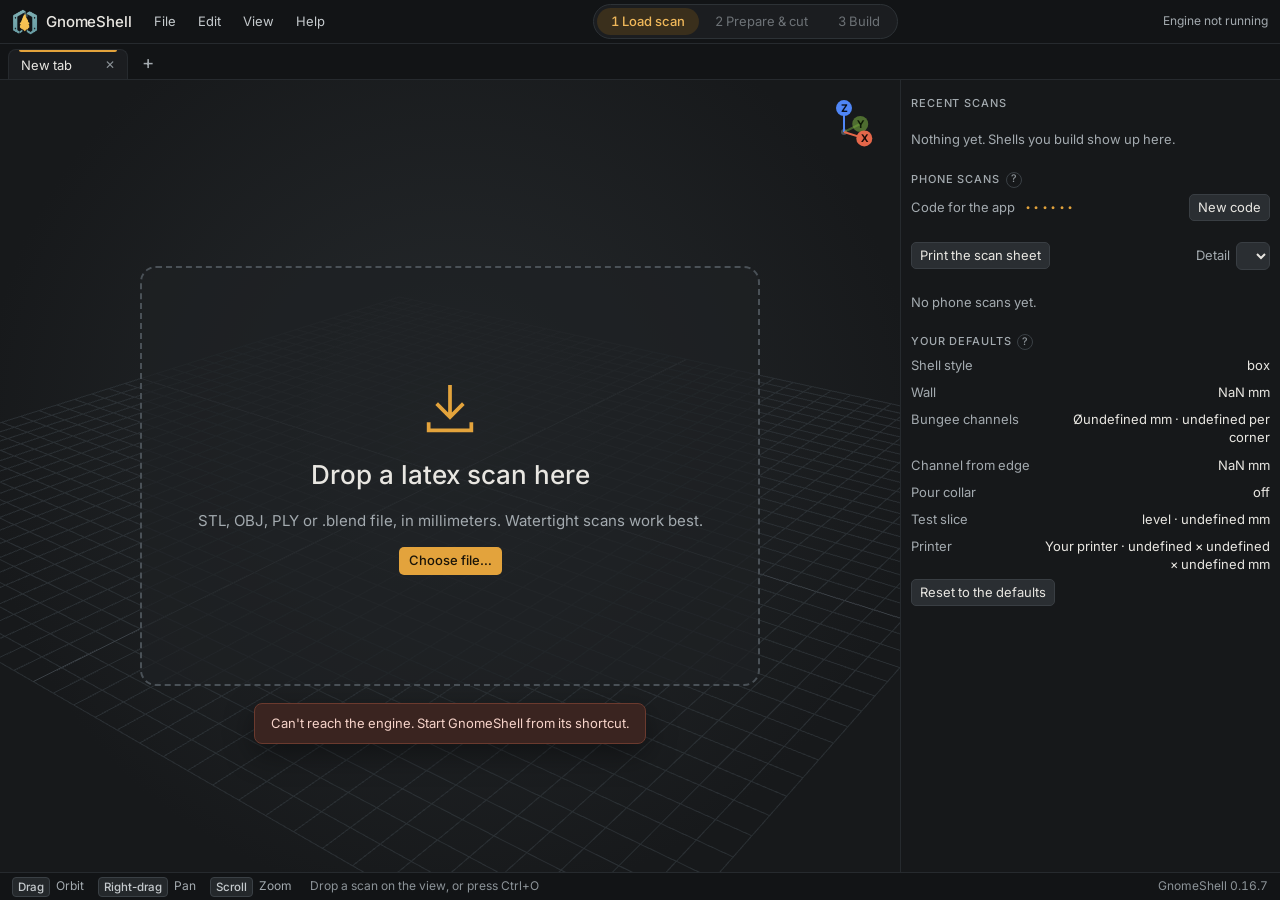
==== commit 2eb50d3f: "0.16.7: Keep box turns and tilts Rotate rings on the keep box turn it any way; the side dots, the cl" ====
--- a/web/index.html
+++ b/web/index.html
@@ -201,9 +201,10 @@
             <div class="inline"><button type="button" class="btn sm" data-prep="cleanup">Clean up scan</button><button type="button" class="btn sm" data-keepbox>Keep box</button></div>
           </div>
           <div class="keep-box" id="keepBox" role="region" aria-label="Keep box" hidden>
-            <p><b>Keep box.</b> Drag the green dots so the box holds just the latex mold. Bring the bottom up to just above the bench or table it sits on. What's outside the box shows in red and is cut away; the cut is closed flat. Shift+drag turns the view. Esc cancels.</p>
+            <p><b>Keep box.</b> Drag the green dots so the box holds just the latex mold. Bring the bottom up to just above the bench or table it sits on. Drag a ring in the middle to turn or tilt the box, say to match a sloping bench (Shift: 15&deg; steps); a tilted bottom ends up level. What's outside the box shows in red and is cut away; the cut is closed flat. Shift+drag turns the view. Esc cancels.</p>
             <div class="inline"><label for="keepBottom">Bottom at (mm)</label><input id="keepBottom" type="number" step="0.5"></div>
             <div class="btn-grid">
+              <button type="button" class="btn" id="keepSquare" title="Turn the box back square to the scan">Square it up</button>
               <button type="button" class="btn" id="keepCancel">Cancel</button>
               <button type="button" class="btn primary" id="keepGo">Keep what's in the box</button>
             </div>
--- a/web/app.css
+++ b/web/app.css
@@ -669,3 +669,4 @@
 .mask-feats > div .btn { margin-left: auto; }
 .mask-feats > div.off > span { opacity: .5; }
 .mask-feats .num { display: inline-grid; place-items: center; width: 20px; height: 20px; border-radius: 50%; background: var(--gold-soft, #3a2f1c); color: var(--gold-ink, #f0b85a); font: 600 11px var(--mono); }
+#keepGo { grid-column: 1 / -1; }
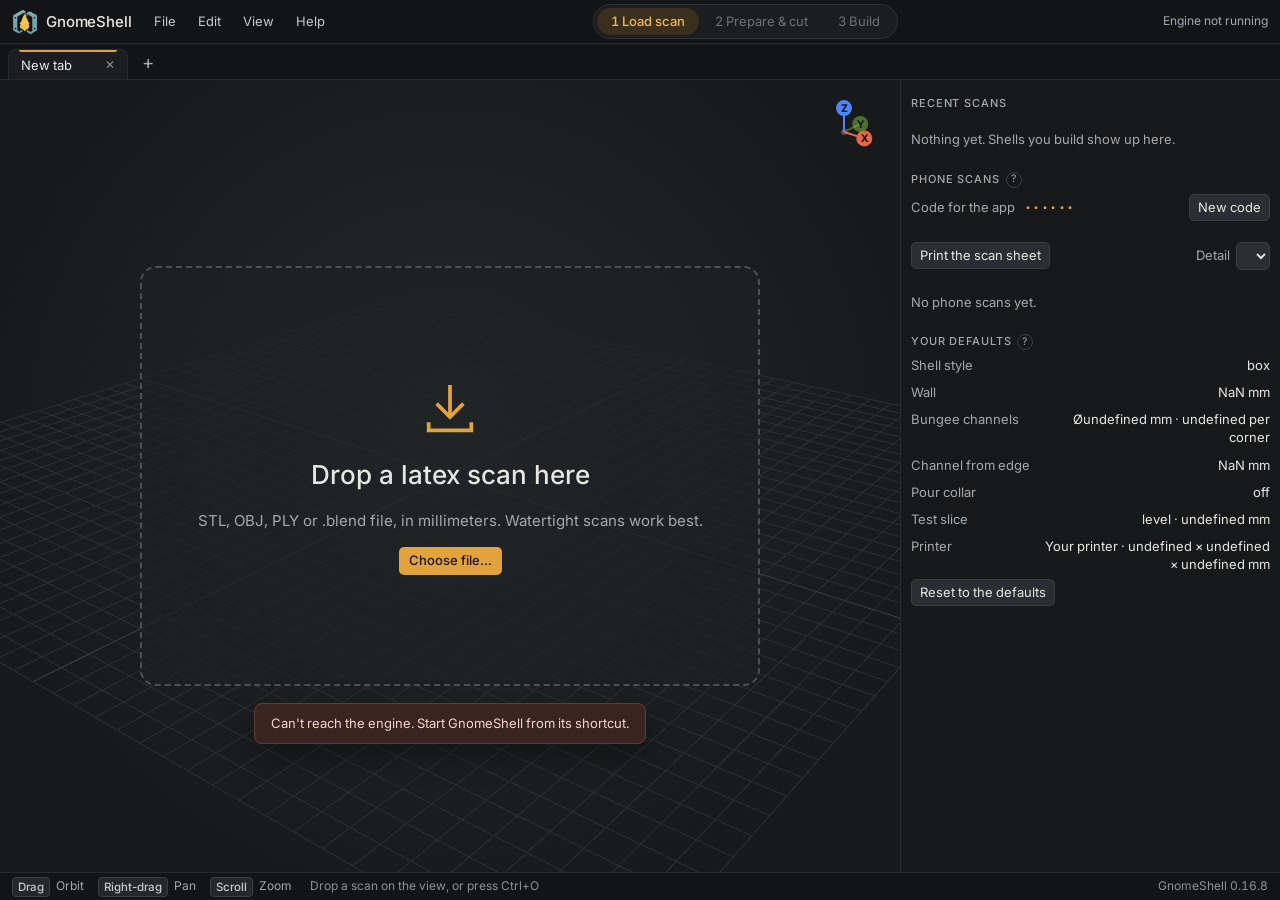
==== commit 170ba57d: "0.16.8: Paint mask finer edge detail, tape lip, smaller brush Co-Authored-By: Claude Opus 5.5 <norep" ====
--- a/web/index.html
+++ b/web/index.html
@@ -463,7 +463,7 @@
               <button type="button" data-brush="add" class="on" title="Add to the area the mask covers (B)">Add</button>
               <button type="button" data-brush="erase" title="Subtract from the mask: makes an opening (E)">Subtract</button>
             </div>
-            <label class="slider" for="maskSize" id="maskSizeBox" hidden>Brush size<input id="maskSize" type="range" min="1" max="40" step="0.5" value="6"><span class="mono" id="maskSizeV">6 mm</span></label>
+            <label class="slider" for="maskSize" id="maskSizeBox" hidden>Brush size<input id="maskSize" type="range" min="0" max="100" step="1" value="64"><span class="mono" id="maskSizeV">6 mm</span></label>
             <button type="button" class="btn sm" id="maskFind" disabled title="Finds the parts that stand up inside the area you selected, like the eyes, and cuts them out of the mask as openings">Cut out raised features</button>
             <div id="maskFeat" hidden>
               <div id="maskFeatList" class="mask-feats"></div>
@@ -486,6 +486,11 @@
             </div>
             <label class="check" for="mask_fine_edge"><input id="mask_fine_edge" data-set type="checkbox"> Thin edge round the openings <span class="help" tabindex="0" role="img" aria-label="Help" data-tip="The mask tapers down to a fine edge round each opening, so the spray reaches right up to it and the paint line is crisp.">?</span></label>
             <label class="check" for="mask_smooth"><input id="mask_smooth" data-set type="checkbox"> Smooth the surface <span class="help" tabindex="0" role="img" aria-label="Help" data-tip="Smooths out the flat facets of a low-detail scan so they don't print into the mask.">?</span></label>
+            <label class="check" for="mask_lip"><input id="mask_lip" data-set type="checkbox"> Tape lip round the outside edge <span class="help" tabindex="0" role="img" aria-label="Help" data-tip="A collar that stands up off the mask's outside edge, so there's plastic to tape the mask down by while you spray.">?</span></label>
+            <div class="fields" id="maskLipFields">
+              <label for="mask_lip_mm">Lip height (mm) <span class="help" tabindex="0" role="img" aria-label="Help" data-tip="How far the lip stands up past the mask's outer face.">?</span><input id="mask_lip_mm" data-set type="number" step="0.5" min="1" max="40"></label>
+              <label for="mask_lip_t_mm">Lip thickness (mm) <span class="help" tabindex="0" role="img" aria-label="Help" data-tip="How thick the lip is. 1.6 is four lines on a 0.4 mm nozzle.">?</span><input id="mask_lip_t_mm" data-set type="number" step="0.1" min="0.4" max="10"></label>
+            </div>
             <label class="check" for="maskShow"><input id="maskShow" type="checkbox" checked> Show the built mask</label>
             <button type="button" class="btn primary wide" id="maskBuild">Build paint mask</button>
             <div id="maskDone" hidden>
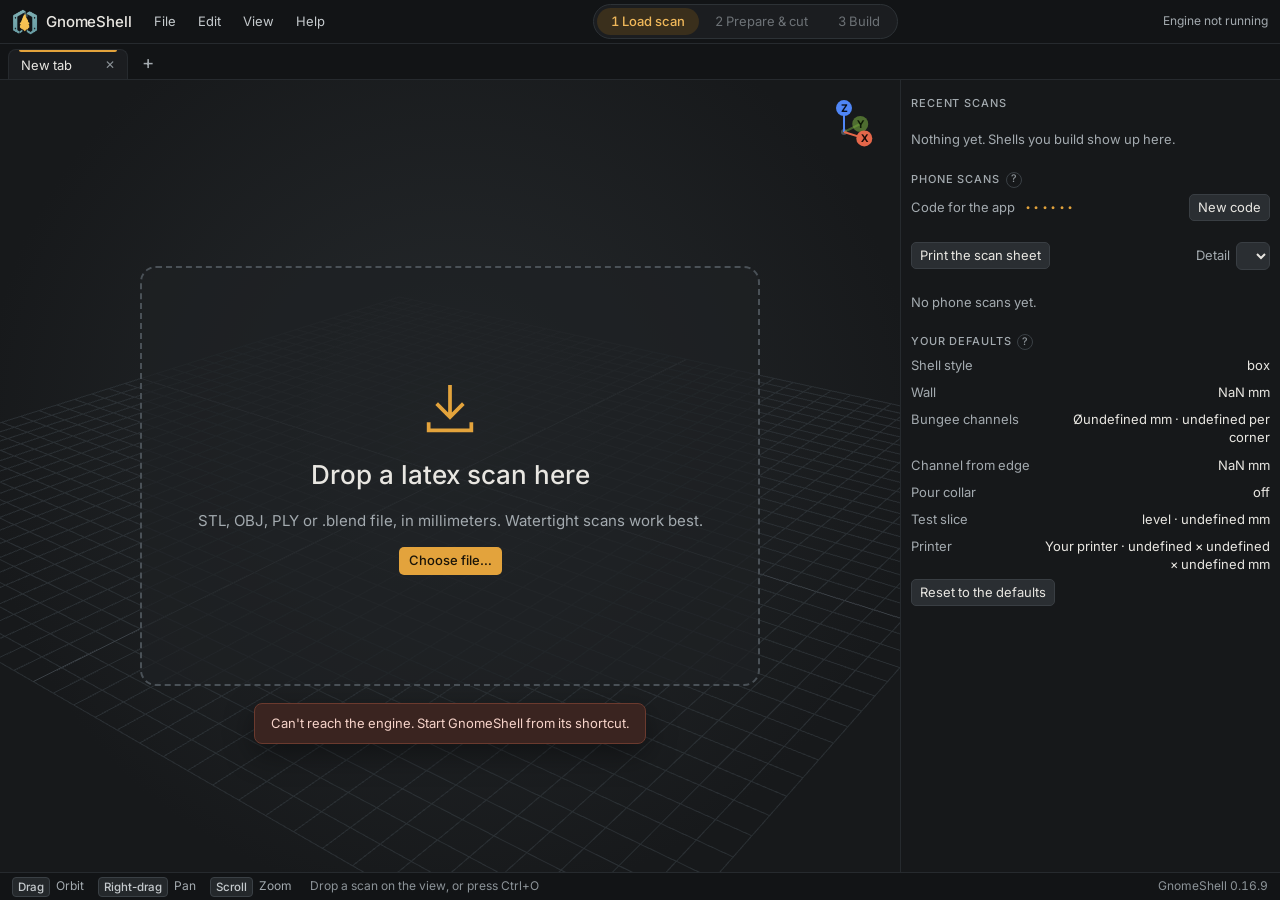
==== commit f95a1473: "0.16.9: Clean tape lip, steadier eye finder, edit after build, detail shading Co-Authored-By: Claude" ====
--- a/web/index.html
+++ b/web/index.html
@@ -478,6 +478,10 @@
               <button type="button" class="btn sm" id="maskGrow" title="Moves the edge of the mask out by 1 mm all round, openings included">Expand</button>
               <button type="button" class="btn sm" id="maskShrink" title="Moves the edge of the mask in by 1 mm all round, openings included">Contract</button>
             </div>
+            <div class="fields">
+              <label for="maskColors">Colours <span class="help" tabindex="0" role="img" aria-label="Help" data-tip="The model's colour and the picked area's colour while you paint. Pick the pair that shows your scan best.">?</span><select id="maskColors"><option value="blue">Orange model, blue area</option><option value="orange">Gray model, orange area</option><option value="magenta">White model, pink area</option><option value="green">Dark model, green area</option></select></label>
+            </div>
+            <label class="check" for="maskDetail"><input id="maskDetail" type="checkbox"> Show raised detail <span class="help" tabindex="0" role="img" aria-label="Help" data-tip="Shades the model by its shape: raised edges lighter, grooves darker. Makes a shallow eye rim easy to see and trace.">?</span></label>
             <button type="button" class="btn sm" id="maskClear" title="Clears the selection and removes the built mask from the view. Ctrl+Z brings the selection back.">Clear mask</button>
             <dl class="kv" id="maskKv"></dl>
             <div class="fields">
@@ -496,6 +500,7 @@
             <div id="maskDone" hidden>
               <dl class="kv" id="maskDoneKv"></dl>
               <div class="btn-grid">
+                <button type="button" class="btn sm" id="maskEdit" title="Hides the built mask so you can change the painted area, then build again">Edit the mask</button>
                 <button type="button" class="btn sm" id="maskOpen" title="Opens the paint mask's 3MF, turned dome up and ready to slice">Open in Bambu Studio</button>
                 <button type="button" class="btn sm" id="maskFolder">Show folder</button>
               </div>
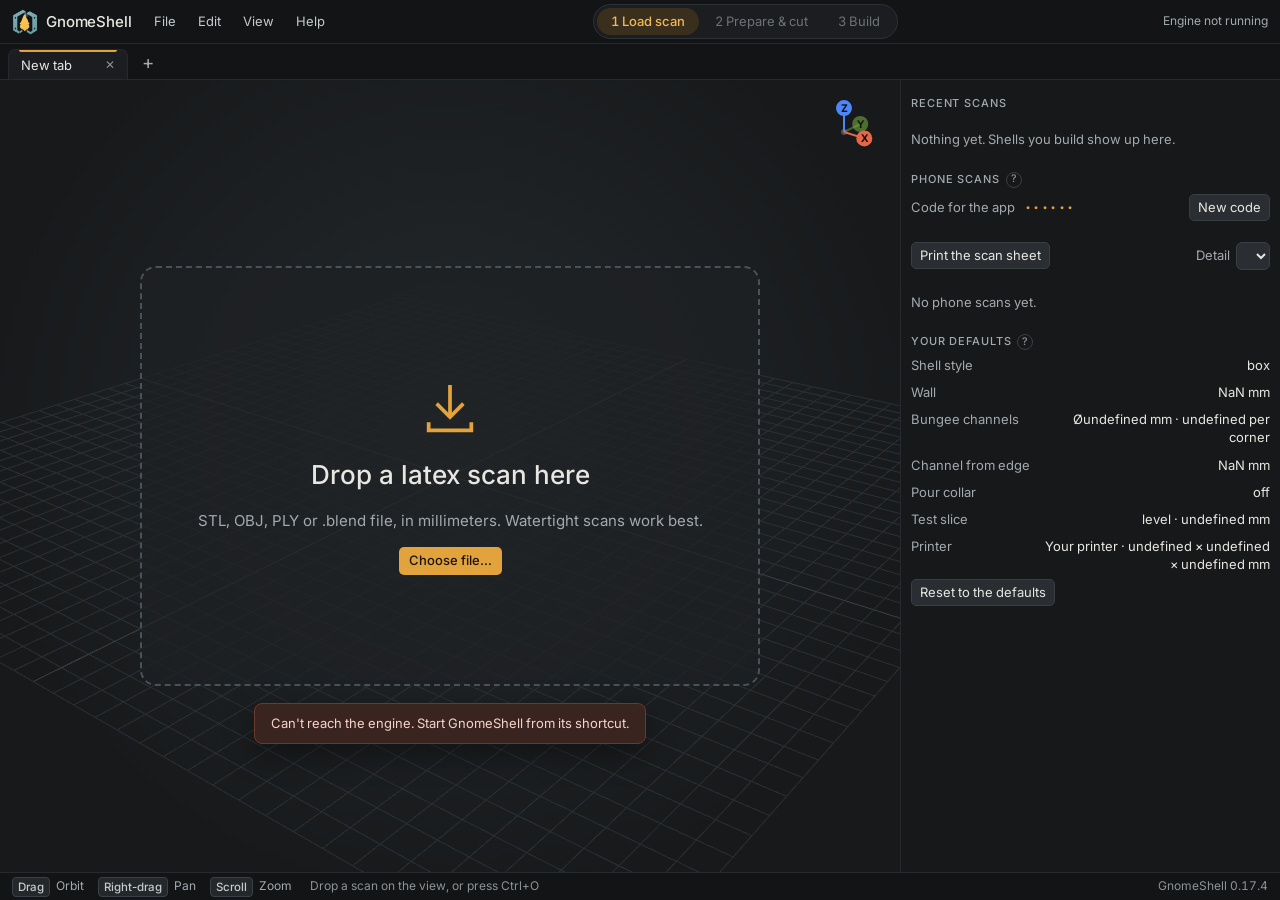
==== commit 95e9ac0e: "Test slices show the scan height they stand for Nick sizes a scan by its height, so each test size i" ====
--- a/web/index.html
+++ b/web/index.html
@@ -65,6 +65,8 @@
       <label for="tPour"><input id="tPour" type="checkbox" checked> Pour collar</label>
       <label for="tSlices"><input id="tSlices" type="checkbox" checked> Test slices<kbd>T</kbd></label>
       <label for="tSeam"><input id="tSeam" type="checkbox" checked> Seam cards</label>
+      <label for="tMaskArea"><input id="tMaskArea" type="checkbox" checked> Paint mask area</label>
+      <label for="tMask"><input id="tMask" type="checkbox" checked> Built paint mask</label>
       </div>
     </details>
     <div class="tgrp" id="doneTools" hidden>
@@ -451,8 +453,7 @@
           </details>
 
           <div class="mask-pane" data-in="mask">
-            <div class="head-row h2help"><h2>Paint mask</h2><span class="help" tabindex="0" role="img" aria-label="Help" data-tip="A thin cover that fits over the piece, with openings where the paint goes. Select the area to cover, subtract the openings (the eyes, say), and build it. Tape it on and spray through the openings.">?</span></div>
-            <p class="muted small" id="maskIntro">First select the area to cover: pick Ellipse, Box or Free line and draw round it with Add. Then Cut out raised features makes the openings over the eyes, or draw round each opening yourself with Subtract. With no tool picked, dragging turns the view. With a tool picked, Shift+drag or the middle mouse button turns it; Esc puts the tool down.</p>
+            <div class="head-row h2help"><h2>Paint mask</h2><span class="help" tabindex="0" role="img" aria-label="Help" data-tip="A thin cover that fits over the piece, with openings where the paint goes, to tape on and spray through. First select the area to cover: pick Ellipse, Box or Free line and draw round it with Add. Then Cut out raised features makes the openings over the eyes, or draw round each opening yourself with Subtract. With no tool picked, dragging turns the view. With a tool picked, Shift+drag or the middle mouse button turns it; Esc puts the tool down.">?</span></div>
             <div class="seg four" role="group" aria-label="Draw with" id="maskTool">
               <button type="button" data-tool="ellipse" title="Drag an ellipse round the area. Shift after you start makes a circle. Click again or press Esc to put it down. (O)">Ellipse</button>
               <button type="button" data-tool="box" title="Drag a box round the area. Shift after you start makes a square. (X)">Box</button>
@@ -564,11 +565,26 @@
                 <button type="button" data-style="HORIZONTAL">Level</button>
               </div>
               <div class="fields">
-                <label for="test_slice_mm">Thickness (mm)<input id="test_slice_mm" data-set type="number" step="0.1" min="0.1" max="20"></label>
+                <label for="test_slice_mm" title="Two layers: 0.56 mm prints as 2 layers of 0.28 mm">Thickness (mm)<input id="test_slice_mm" data-set type="number" step="0.01" min="0.1" max="20"></label>
                 <label for="test_slice_at" title="How far up the piece a level test slice is cut">Level slice height (%)<input id="test_slice_at" data-set data-pct type="number" step="5" min="5" max="95"></label>
+                <label for="test_slice_band" title="A test slice is a band round the latex shaped like the contour shell, whatever the shell style. This many times Contour thickness wide.">Width (× contour)<input id="test_slice_band" data-set type="number" step="0.5" min="1" max="10"></label>
+                <label for="test_size_step_mm" title="Send test slices prints two sizes: the scan at its height now, and grown evenly to this many mm taller. Each has that height cut into it, the number to type under Scan, Size. Negative for smaller.">Second size (mm)<input id="test_size_step_mm" data-set type="number" step="0.5" min="-20" max="20"></label>
+                <label class="check" for="test_slice_whole" title="One slice in one piece, ignoring the cuts. Untick to get a piece of slice for each shell piece it crosses."><input id="test_slice_whole" data-set type="checkbox"> One piece (ignore the cuts)</label>
               </div>
               <p class="muted small" id="sliceNote"></p>
               <button type="button" class="btn sm" id="sliceReset" hidden>Put the slice back where it starts</button>
+            </div>
+          </details>
+
+          <details class="group" data-in="settings">
+            <summary><span>Printing</span><span class="help" tabindex="0" role="img" aria-label="Help" data-tip="Send test slices asks GnomeWork which printers are free, slices the test slices in Bambu Studio for that printer and puts them in its queue (or the shortest queue if none is free). Nothing starts by itself: press Start in GnomeWork's Print Queue and tick Bed is clear. The GnomeWork token comes from php artisan gnomeshell:token.">?</span><span class="sum-meta mono" id="sumPrint"></span></summary>
+            <div class="group-body">
+              <div class="fields">
+                <label class="stack" for="gnomework_url">GnomeWork address<input id="gnomework_url" data-set type="url" spellcheck="false" autocomplete="off"></label>
+                <label class="stack" for="gnomework_token">GnomeWork token<input id="gnomework_token" data-set type="password" spellcheck="false" autocomplete="off" placeholder="Paste the token GnomeWork made"></label>
+                <label class="stack" for="bambu_path" title="Leave empty to find it where it installs">Bambu Studio program<input id="bambu_path" data-set type="text" spellcheck="false" autocomplete="off" placeholder="Found by itself"></label>
+                <label class="stack" for="print_filament" title="The start of a Bambu Studio filament profile's name">Filament<input id="print_filament" data-set type="text" spellcheck="false" autocomplete="off"></label>
+              </div>
             </div>
           </details>
 
@@ -606,6 +622,7 @@
         </div>
         <div class="foot">
           <div class="estimate" id="estimate"></div>
+          <button type="button" class="btn wide" id="sendSlices" title="Two sizes of test slice, each with its size cut into it, sliced in Bambu Studio and put in a free printer's queue in GnomeWork">Send test slices to a printer</button>
           <div class="build-row">
             <button type="button" class="btn wide" id="buildSlices" title="Cut just the test slices, so you can check the fit before building the whole shell">Test slices only</button>
             <button type="button" class="btn primary wide" id="build">Build shell</button>
--- a/web/app.css
+++ b/web/app.css
@@ -670,3 +670,4 @@
 .mask-feats > div.off > span { opacity: .5; }
 .mask-feats .num { display: inline-grid; place-items: center; width: 20px; height: 20px; border-radius: 50%; background: var(--gold-soft, #3a2f1c); color: var(--gold-ink, #f0b85a); font: 600 11px var(--mono); }
 #keepGo { grid-column: 1 / -1; }
+#sendSlices { width: 100%; margin-bottom: 8px; }
